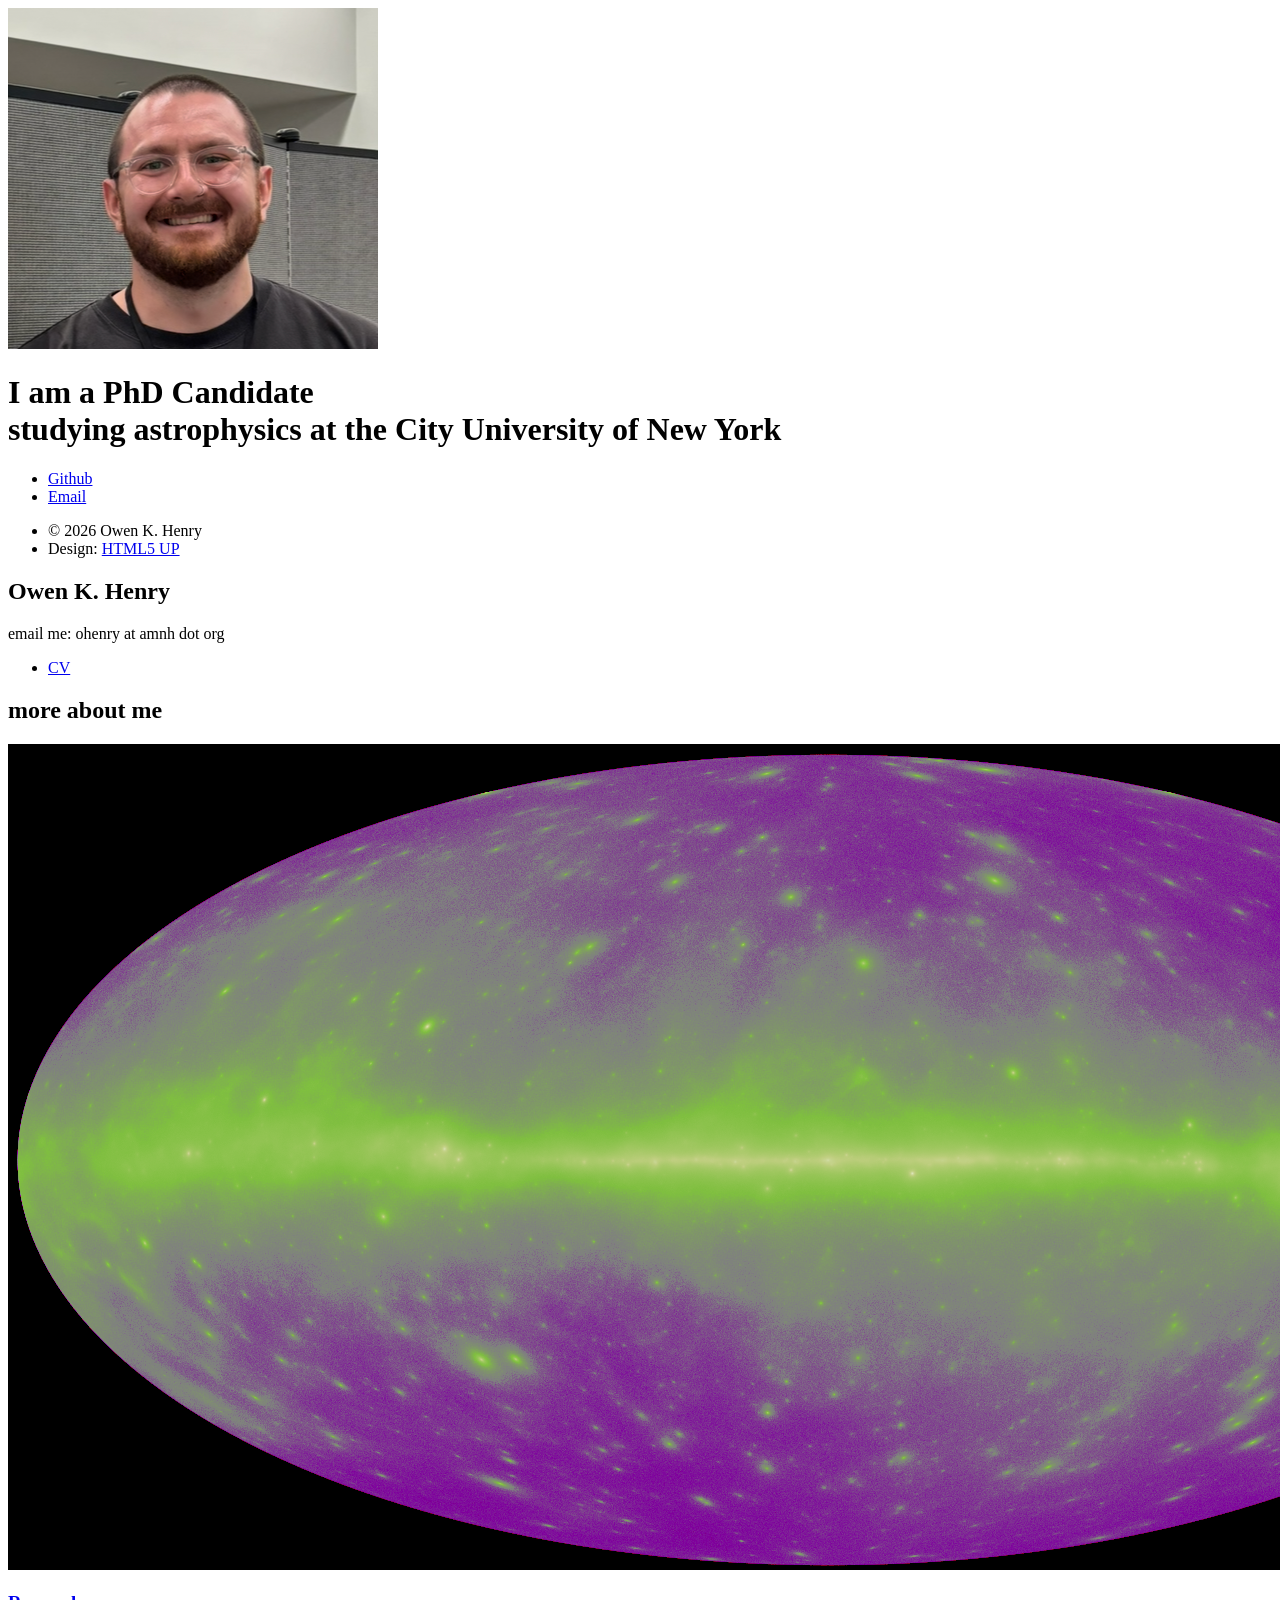
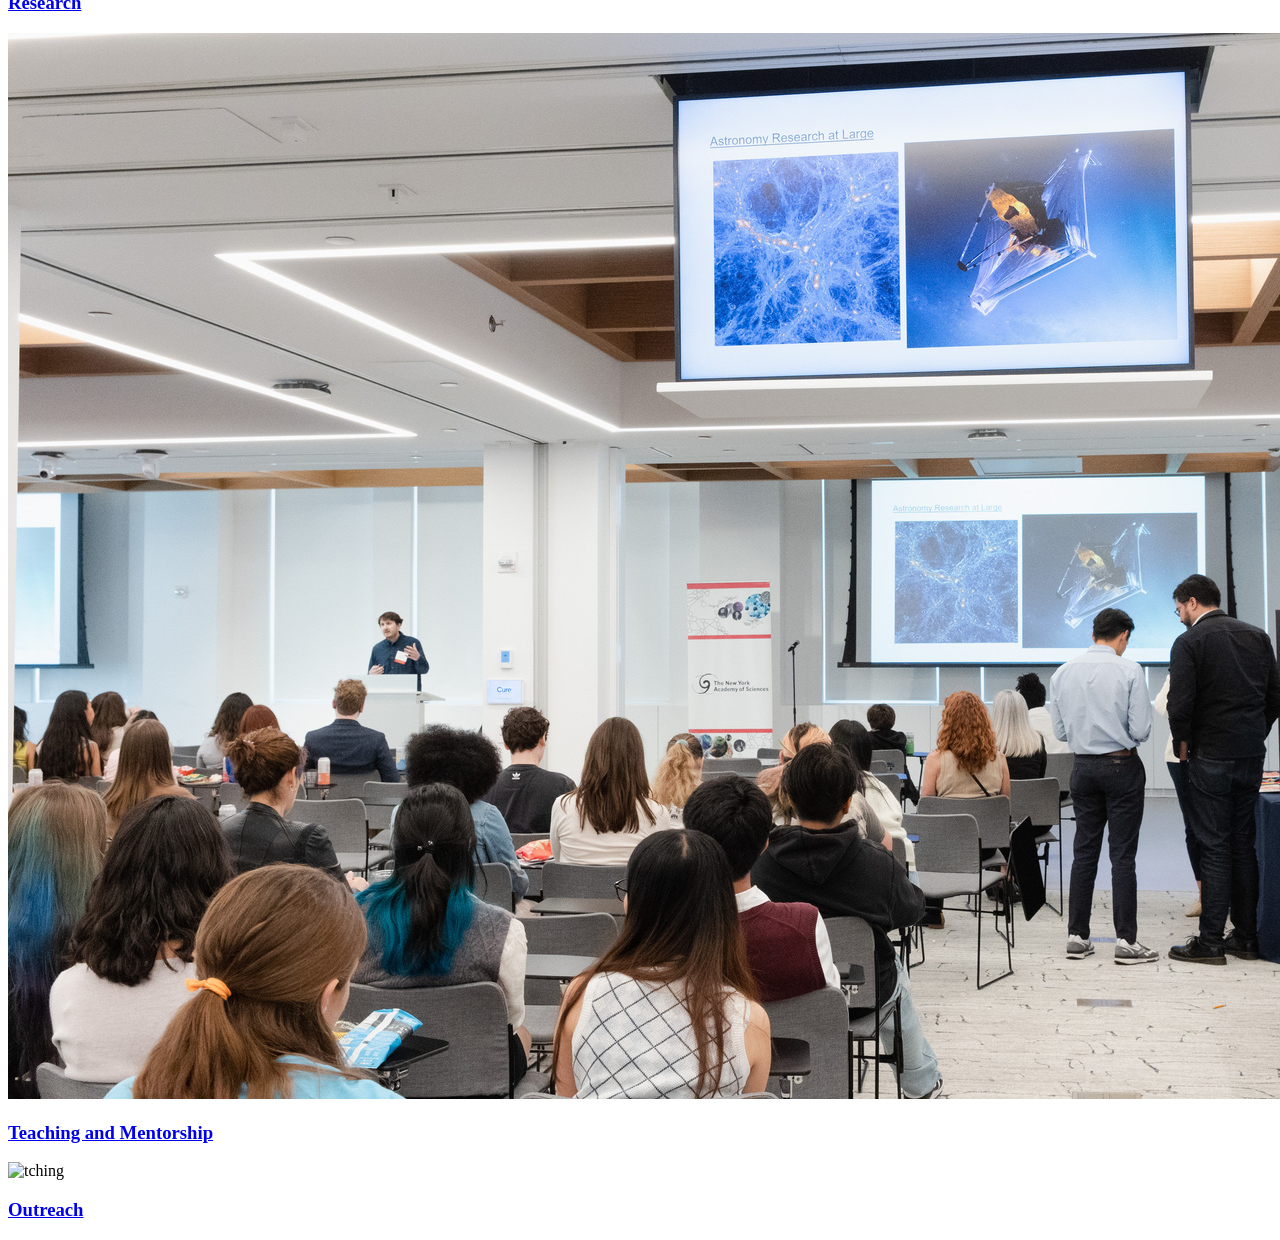
==== index.html @ 09144cbb "added outreach popup" ====
<!DOCTYPE HTML>
<!--
	Strata by HTML5 UP
	html5up.net | @ajlkn
	Free for personal and commercial use under the CCA 3.0 license (html5up.net/license)
-->
<html>
	<head>
		<title>Owen K. Henry</title>
		<meta charset="utf-8" />
		<meta name="viewport" content="width=device-width, initial-scale=1, user-scalable=no" />
		<link rel="stylesheet" href="assets/css/main.css" />
	</head>
	<body class="is-preload">

		<!-- Header -->
			<header id="header">
				<div class="inner">
					<a href="#" class="image avatar"><img src="images/my_profpic.png" alt="" /></a>
					<h1><strong>I am a</strong> PhD Candidate <br />
					studying astrophysics at the City University of New York<br />
				</div>
			</header>

		<!-- Main -->
			<div id="main">

				<!-- One -->
					<section id="one">
						<header class="major">
							<h2>Owen K. Henry<br />
							</h2>
						</header>
						<p>email me: ohenry at amnh dot org</p>
<ul class="actions">
	<!-- Link directly to your uploaded CV file -->
	<li><a href="OKH_CV_26 (1).pdf" class="button" target="_blank" rel="noopener noreferrer">CV</a></li>
</ul>
					</section>

				<!-- Two -->
<section id="two">
	<h2>more about me</h2>
	<div class="row">
		<article class="col-6 col-12-xsmall work-item">
			<!-- Link to sub-page and set poptrox type to iframe with a window size of 900x600 -->
			<a href="research.html" data-poptrox="iframe,900x600" class="image fit thumb">
				<img src="images/fulls/fermi_allsky_18yr.png" alt="rsrch" />
			</a>
				<h3><a href="research.html">Research</a></h3>
			<p></p>
		</article>

		<article class="col-6 col-12-xsmall work-item">
			<a href="teaching.html" data-poptrox="iframe,900x600" class="image fit thumb">
				<img src="images/fulls/230526-0236.jpg" alt="tching" />
			</a>
			<h3><a href="teaching.html">Teaching and Mentorship</a></h3>
			<p></p>
		</article>

		<article class="col-6 col-12-xsmall work-item">
			<a href="outreach.html" data-poptrox="iframe,900x600" class="image fit thumb">
				<img src="images/fulls/230526-0309.jpg" alt="tching" />
			</a>
			<h3><a href="outreach.html">Outreach</a></h3>
			<p></p>
		</article>
		
		<!-- Repeat for other items -->
	</div>
</section>

				<!-- Three -->
				<!--	<section id="three">
						<h2>Get In Touch</h2>
						<p>Accumsan pellentesque commodo blandit enim arcu non at amet id arcu magna. Accumsan orci faucibus id eu lorem semper nunc nisi lorem vulputate lorem neque lorem ipsum dolor.</p>
						<div class="row">
							<div class="col-8 col-12-small">
								<form method="post" action="#">
									<div class="row gtr-uniform gtr-50">
										<div class="col-6 col-12-xsmall"><input type="text" name="name" id="name" placeholder="Name" /></div>
										<div class="col-6 col-12-xsmall"><input type="email" name="email" id="email" placeholder="Email" /></div>
										<div class="col-12"><textarea name="message" id="message" placeholder="Message" rows="4"></textarea></div>
									</div>
								</form>
								<ul class="actions">
									<li><input type="submit" value="Send Message" /></li>
								</ul>
							</div>
							<div class="col-4 col-12-small">
								<ul class="labeled-icons">
									<li>
										<h3 class="icon solid fa-home"><span class="label">Address</span></h3>
										1234 Somewhere Rd.<br />
										Nashville, TN 00000<br />
										United States
									</li>
									<li>
										<h3 class="icon solid fa-mobile-alt"><span class="label">Phone</span></h3>
										000-000-0000
									</li>
									<li>
										<h3 class="icon solid fa-envelope"><span class="label">Email</span></h3>
										<a href="#">hello@untitled.tld</a>
									</li>
								</ul>
							</div>
						</div>
					</section>
 
				<!-- Four -->
				<!--
					<section id="four">
						<h2>Elements</h2>

						<section>
							<h4>Text</h4>
							<p>This is <b>bold</b> and this is <strong>strong</strong>. This is <i>italic</i> and this is <em>emphasized</em>.
							This is <sup>superscript</sup> text and this is <sub>subscript</sub> text.
							This is <u>underlined</u> and this is code: <code>for (;;) { ... }</code>. Finally, <a href="#">this is a link</a>.</p>
							<hr />
							<header>
								<h4>Heading with a Subtitle</h4>
								<p>Lorem ipsum dolor sit amet nullam id egestas urna aliquam</p>
							</header>
							<p>Nunc lacinia ante nunc ac lobortis. Interdum adipiscing gravida odio porttitor sem non mi integer non faucibus ornare mi ut ante amet placerat aliquet. Volutpat eu sed ante lacinia sapien lorem accumsan varius montes viverra nibh in adipiscing blandit tempus accumsan.</p>
							<header>
								<h5>Heading with a Subtitle</h5>
								<p>Lorem ipsum dolor sit amet nullam id egestas urna aliquam</p>
							</header>
							<p>Nunc lacinia ante nunc ac lobortis. Interdum adipiscing gravida odio porttitor sem non mi integer non faucibus ornare mi ut ante amet placerat aliquet. Volutpat eu sed ante lacinia sapien lorem accumsan varius montes viverra nibh in adipiscing blandit tempus accumsan.</p>
							<hr />
							<h2>Heading Level 2</h2>
							<h3>Heading Level 3</h3>
							<h4>Heading Level 4</h4>
							<h5>Heading Level 5</h5>
							<h6>Heading Level 6</h6>
							<hr />
							<h5>Blockquote</h5>
							<blockquote>Fringilla nisl. Donec accumsan interdum nisi, quis tincidunt felis sagittis eget tempus euismod. Vestibulum ante ipsum primis in faucibus vestibulum. Blandit adipiscing eu felis iaculis volutpat ac adipiscing accumsan faucibus. Vestibulum ante ipsum primis in faucibus lorem ipsum dolor sit amet nullam adipiscing eu felis.</blockquote>
							<h5>Preformatted</h5>
							<pre><code>i = 0;

while (!deck.isInOrder()) {
print 'Iteration ' + i;
deck.shuffle();
i++;
}

print 'It took ' + i + ' iterations to sort the deck.';</code></pre>
						</section>

						<section>
							<h4>Lists</h4>
							<div class="row">
								<div class="col-6 col-12-xsmall">
									<h5>Unordered</h5>
									<ul>
										<li>Dolor pulvinar etiam magna etiam.</li>
										<li>Sagittis adipiscing lorem eleifend.</li>
										<li>Felis enim feugiat dolore viverra.</li>
									</ul>
									<h5>Alternate</h5>
									<ul class="alt">
										<li>Dolor pulvinar etiam magna etiam.</li>
										<li>Sagittis adipiscing lorem eleifend.</li>
										<li>Felis enim feugiat dolore viverra.</li>
									</ul>
								</div>
								<div class="col-6 col-12-xsmall">
									<h5>Ordered</h5>
									<ol>
										<li>Dolor pulvinar etiam magna etiam.</li>
										<li>Etiam vel felis at lorem sed viverra.</li>
										<li>Felis enim feugiat dolore viverra.</li>
										<li>Dolor pulvinar etiam magna etiam.</li>
										<li>Etiam vel felis at lorem sed viverra.</li>
										<li>Felis enim feugiat dolore viverra.</li>
									</ol>
									<h5>Icons</h5>
									<ul class="icons">
										<li><a href="#" class="icon brands fa-twitter"><span class="label">Twitter</span></a></li>
										<li><a href="#" class="icon brands fa-facebook-f"><span class="label">Facebook</span></a></li>
										<li><a href="#" class="icon brands fa-instagram"><span class="label">Instagram</span></a></li>
										<li><a href="#" class="icon brands fa-github"><span class="label">Github</span></a></li>
										<li><a href="#" class="icon brands fa-dribbble"><span class="label">Dribbble</span></a></li>
										<li><a href="#" class="icon brands fa-tumblr"><span class="label">Tumblr</span></a></li>
									</ul>
								</div>
							</div>
							<h5>Actions</h5>
							<ul class="actions">
								<li><a href="#" class="button primary">Default</a></li>
								<li><a href="#" class="button">Default</a></li>
							</ul>
							<ul class="actions small">
								<li><a href="#" class="button primary small">Small</a></li>
								<li><a href="#" class="button small">Small</a></li>
							</ul>
							<div class="row">
								<div class="col-6 col-12-small">
									<ul class="actions stacked">
										<li><a href="#" class="button primary">Default</a></li>
										<li><a href="#" class="button">Default</a></li>
									</ul>
								</div>
								<div class="col-6 col-12-small">
									<ul class="actions stacked">
										<li><a href="#" class="button primary small">Small</a></li>
										<li><a href="#" class="button small">Small</a></li>
									</ul>
								</div>
								<div class="col-6 col-12-small">
									<ul class="actions stacked">
										<li><a href="#" class="button primary fit">Default</a></li>
										<li><a href="#" class="button fit">Default</a></li>
									</ul>
								</div>
								<div class="col-6 col-12-small">
									<ul class="actions stacked">
										<li><a href="#" class="button primary small fit">Small</a></li>
										<li><a href="#" class="button small fit">Small</a></li>
									</ul>
								</div>
							</div>
						</section>

						<section>
							<h4>Table</h4>
							<h5>Default</h5>
							<div class="table-wrapper">
								<table>
									<thead>
										<tr>
											<th>Name</th>
											<th>Description</th>
											<th>Price</th>
										</tr>
									</thead>
									<tbody>
										<tr>
											<td>Item One</td>
											<td>Ante turpis integer aliquet porttitor.</td>
											<td>29.99</td>
										</tr>
										<tr>
											<td>Item Two</td>
											<td>Vis ac commodo adipiscing arcu aliquet.</td>
											<td>19.99</td>
										</tr>
										<tr>
											<td>Item Three</td>
											<td> Morbi faucibus arcu accumsan lorem.</td>
											<td>29.99</td>
										</tr>
										<tr>
											<td>Item Four</td>
											<td>Vitae integer tempus condimentum.</td>
											<td>19.99</td>
										</tr>
										<tr>
											<td>Item Five</td>
											<td>Ante turpis integer aliquet porttitor.</td>
											<td>29.99</td>
										</tr>
									</tbody>
									<tfoot>
										<tr>
											<td colspan="2"></td>
											<td>100.00</td>
										</tr>
									</tfoot>
								</table>
							</div>

							<h5>Alternate</h5>
							<div class="table-wrapper">
								<table class="alt">
									<thead>
										<tr>
											<th>Name</th>
											<th>Description</th>
											<th>Price</th>
										</tr>
									</thead>
									<tbody>
										<tr>
											<td>Item One</td>
											<td>Ante turpis integer aliquet porttitor.</td>
											<td>29.99</td>
										</tr>
										<tr>
											<td>Item Two</td>
											<td>Vis ac commodo adipiscing arcu aliquet.</td>
											<td>19.99</td>
										</tr>
										<tr>
											<td>Item Three</td>
											<td> Morbi faucibus arcu accumsan lorem.</td>
											<td>29.99</td>
										</tr>
										<tr>
											<td>Item Four</td>
											<td>Vitae integer tempus condimentum.</td>
											<td>19.99</td>
										</tr>
										<tr>
											<td>Item Five</td>
											<td>Ante turpis integer aliquet porttitor.</td>
											<td>29.99</td>
										</tr>
									</tbody>
									<tfoot>
										<tr>
											<td colspan="2"></td>
											<td>100.00</td>
										</tr>
									</tfoot>
								</table>
							</div>
						</section>

						<section>
							<h4>Buttons</h4>
							<ul class="actions">
								<li><a href="#" class="button primary">Primary</a></li>
								<li><a href="#" class="button">Default</a></li>
							</ul>
							<ul class="actions">
								<li><a href="#" class="button large">Large</a></li>
								<li><a href="#" class="button">Default</a></li>
								<li><a href="#" class="button small">Small</a></li>
							</ul>
							<ul class="actions fit">
								<li><a href="#" class="button primary fit">Fit</a></li>
								<li><a href="#" class="button fit">Fit</a></li>
							</ul>
							<ul class="actions fit small">
								<li><a href="#" class="button primary fit small">Fit + Small</a></li>
								<li><a href="#" class="button fit small">Fit + Small</a></li>
							</ul>
							<ul class="actions">
								<li><a href="#" class="button primary icon solid fa-download">Icon</a></li>
								<li><a href="#" class="button icon solid fa-download">Icon</a></li>
							</ul>
							<ul class="actions">
								<li><span class="button primary disabled">Primary</span></li>
								<li><span class="button disabled">Default</span></li>
							</ul>
						</section>

						<section>
							<h4>Form</h4>
							<form method="post" action="#">
								<div class="row gtr-uniform gtr-50">
									<div class="col-6 col-12-xsmall">
										<input type="text" name="demo-name" id="demo-name" value="" placeholder="Name" />
									</div>
									<div class="col-6 col-12-xsmall">
										<input type="email" name="demo-email" id="demo-email" value="" placeholder="Email" />
									</div>
									<div class="col-12">
										<select name="demo-category" id="demo-category">
											<option value="">- Category -</option>
											<option value="1">Manufacturing</option>
											<option value="1">Shipping</option>
											<option value="1">Administration</option>
											<option value="1">Human Resources</option>
										</select>
									</div>
									<div class="col-4 col-12-small">
										<input type="radio" id="demo-priority-low" name="demo-priority" checked>
										<label for="demo-priority-low">Low Priority</label>
									</div>
									<div class="col-4 col-12-small">
										<input type="radio" id="demo-priority-normal" name="demo-priority">
										<label for="demo-priority-normal">Normal Priority</label>
									</div>
									<div class="col-4 col-12-small">
										<input type="radio" id="demo-priority-high" name="demo-priority">
										<label for="demo-priority-high">High Priority</label>
									</div>
									<div class="col-6 col-12-small">
										<input type="checkbox" id="demo-copy" name="demo-copy">
										<label for="demo-copy">Email me a copy of this message</label>
									</div>
									<div class="col-6 col-12-small">
										<input type="checkbox" id="demo-human" name="demo-human" checked>
										<label for="demo-human">I am a human and not a robot</label>
									</div>
									<div class="col-12">
										<textarea name="demo-message" id="demo-message" placeholder="Enter your message" rows="6"></textarea>
									</div>
									<div class="col-12">
										<ul class="actions">
											<li><input type="submit" value="Send Message" class="primary" /></li>
											<li><input type="reset" value="Reset" /></li>
										</ul>
									</div>
								</div>
							</form>
						</section>

						<section>
							<h4>Image</h4>
							<h5>Fit</h5>
							<div class="box alt">
								<div class="row gtr-50 gtr-uniform">
									<div class="col-12"><span class="image fit"><img src="images/fulls/05.jpg" alt="" /></span></div>
									<div class="col-4"><span class="image fit"><img src="images/thumbs/01.jpg" alt="" /></span></div>
									<div class="col-4"><span class="image fit"><img src="images/thumbs/02.jpg" alt="" /></span></div>
									<div class="col-4"><span class="image fit"><img src="images/thumbs/03.jpg" alt="" /></span></div>
									<div class="col-4"><span class="image fit"><img src="images/thumbs/04.jpg" alt="" /></span></div>
									<div class="col-4"><span class="image fit"><img src="images/thumbs/05.jpg" alt="" /></span></div>
									<div class="col-4"><span class="image fit"><img src="images/thumbs/06.jpg" alt="" /></span></div>
									<div class="col-4"><span class="image fit"><img src="images/thumbs/03.jpg" alt="" /></span></div>
									<div class="col-4"><span class="image fit"><img src="images/thumbs/02.jpg" alt="" /></span></div>
									<div class="col-4"><span class="image fit"><img src="images/thumbs/01.jpg" alt="" /></span></div>
								</div>
							</div>
							<h5>Left &amp; Right</h5>
							<p><span class="image left"><img src="images/avatar.jpg" alt="" /></span>Fringilla nisl. Donec accumsan interdum nisi, quis tincidunt felis sagittis eget. tempus euismod. Vestibulum ante ipsum primis in faucibus vestibulum. Blandit adipiscing eu felis iaculis volutpat ac adipiscing accumsan eu faucibus. Integer ac pellentesque praesent tincidunt felis sagittis eget. tempus euismod. Vestibulum ante ipsum primis in faucibus vestibulum. Blandit adipiscing eu felis iaculis volutpat ac adipiscing accumsan eu faucibus. Integer ac pellentesque praesent. Donec accumsan interdum nisi, quis tincidunt felis sagittis eget. tempus euismod. Vestibulum ante ipsum primis in faucibus vestibulum. Blandit adipiscing eu felis iaculis volutpat ac adipiscing accumsan eu faucibus. Integer ac pellentesque praesent tincidunt felis sagittis eget. tempus euismod. Vestibulum ante ipsum primis in faucibus vestibulum. Blandit adipiscing eu felis iaculis volutpat ac adipiscing accumsan eu faucibus. Integer ac pellentesque praesent.</p>
							<p><span class="image right"><img src="images/avatar.jpg" alt="" /></span>Fringilla nisl. Donec accumsan interdum nisi, quis tincidunt felis sagittis eget. tempus euismod. Vestibulum ante ipsum primis in faucibus vestibulum. Blandit adipiscing eu felis iaculis volutpat ac adipiscing accumsan eu faucibus. Integer ac pellentesque praesent tincidunt felis sagittis eget. tempus euismod. Vestibulum ante ipsum primis in faucibus vestibulum. Blandit adipiscing eu felis iaculis volutpat ac adipiscing accumsan eu faucibus. Integer ac pellentesque praesent. Donec accumsan interdum nisi, quis tincidunt felis sagittis eget. tempus euismod. Vestibulum ante ipsum primis in faucibus vestibulum. Blandit adipiscing eu felis iaculis volutpat ac adipiscing accumsan eu faucibus. Integer ac pellentesque praesent tincidunt felis sagittis eget. tempus euismod. Vestibulum ante ipsum primis in faucibus vestibulum. Blandit adipiscing eu felis iaculis volutpat ac adipiscing accumsan eu faucibus. Integer ac pellentesque praesent.</p>
						</section>

					</section>
				-->

			</div>

		<!-- Footer -->
			<footer id="footer">
				<div class="inner">
					<ul class="icons">
						<!-- <li><a href="#" class="icon brands fa-twitter"><span class="label">Twitter</span></a></li> -->
						<li><a href="https://github.com/WolfgangSuperman" class="icon brands fa-github"><span class="label">Github</span></a></li>
						<!--<li><a href="#" class="icon brands fa-dribbble"><span class="label">Dribbble</span></a></li> -->
						<li><a href="mailto:ohenry@amnh.org" class="icon solid fa-envelope"><span class="label">Email</span></a></li>
					</ul>
					<ul class="copyright">
						<li>&copy; 2026 Owen K. Henry</li><li>Design: <a href="http://html5up.net">HTML5 UP</a></li>
					</ul>
				</div>
			</footer>

		<!-- Scripts -->
			<script src="assets/js/jquery.min.js"></script>
			<script src="assets/js/jquery.poptrox.min.js"></script>
			<script src="assets/js/browser.min.js"></script>
			<script src="assets/js/breakpoints.min.js"></script>
			<script src="assets/js/util.js"></script>
			<script src="assets/js/main.js"></script>

	</body>
</html>
---- assets/css/main.css ----
@import url("fontawesome-all.min.css");
@import url("https://fonts.googleapis.com/css?family=Source+Sans+Pro:400,400italic");

/*
	Strata by HTML5 UP
	html5up.net | @ajlkn
	Free for personal and commercial use under the CCA 3.0 license (html5up.net/license)
*/

html, body, div, span, applet, object,
iframe, h1, h2, h3, h4, h5, h6, p, blockquote,
pre, a, abbr, acronym, address, big, cite,
code, del, dfn, em, img, ins, kbd, q, s, samp,
small, strike, strong, sub, sup, tt, var, b,
u, i, center, dl, dt, dd, ol, ul, li, fieldset,
form, label, legend, table, caption, tbody,
tfoot, thead, tr, th, td, article, aside,
canvas, details, embed, figure, figcaption,
footer, header, hgroup, menu, nav, output, ruby,
section, summary, time, mark, audio, video {
	margin: 0;
	padding: 0;
	border: 0;
	font-size: 100%;
	font: inherit;
	vertical-align: baseline;}

article, aside, details, figcaption, figure,
footer, header, hgroup, menu, nav, section {
	display: block;}

body {
	line-height: 1;
}

ol, ul {
	list-style: none;
}

blockquote, q {
	quotes: none;
}

	blockquote:before, blockquote:after, q:before, q:after {
		content: '';
		content: none;
	}

table {
	border-collapse: collapse;
	border-spacing: 0;
}

body {
	-webkit-text-size-adjust: none;
}

mark {
	background-color: transparent;
	color: inherit;
}

input::-moz-focus-inner {
	border: 0;
	padding: 0;
}

input, select, textarea {
	-moz-appearance: none;
	-webkit-appearance: none;
	-ms-appearance: none;
	appearance: none;
}

/* Basic */

	html {
		box-sizing: border-box;
	}

	*, *:before, *:after {
		box-sizing: inherit;
	}

	body {
		background: #fff;
	}

		body.is-preload *, body.is-preload *:before, body.is-preload *:after {
			-moz-animation: none !important;
			-webkit-animation: none !important;
			-ms-animation: none !important;
			animation: none !important;
			-moz-transition: none !important;
			-webkit-transition: none !important;
			-ms-transition: none !important;
			transition: none !important;
		}

	body, input, select, textarea {
		color: #a2a2a2;
		font-family: "Source Sans Pro", Helvetica, sans-serif;
		font-size: 16pt;
		font-weight: 400;
		line-height: 1.75em;
	}

	a {
		-moz-transition: color 0.2s ease-in-out, border-color 0.2s ease-in-out;
		-webkit-transition: color 0.2s ease-in-out, border-color 0.2s ease-in-out;
		-ms-transition: color 0.2s ease-in-out, border-color 0.2s ease-in-out;
		transition: color 0.2s ease-in-out, border-color 0.2s ease-in-out;
		border-bottom: dotted 1px;
		color: #49bf9d;
		text-decoration: none;
	}

		a:hover {
			border-bottom-color: transparent;
			color: #49bf9d !important;
			text-decoration: none;
		}

	strong, b {
		color: #787878;
		font-weight: 400;
	}

	em, i {
		font-style: italic;
	}

	p {
		margin: 0 0 2em 0;
	}

	h1, h2, h3, h4, h5, h6 {
		color: #787878;
		font-weight: 400;
		line-height: 1em;
		margin: 0 0 1em 0;
	}

		h1 a, h2 a, h3 a, h4 a, h5 a, h6 a {
			color: inherit;
			text-decoration: none;
		}

	h1 {
		font-size: 2em;
		line-height: 1.5em;
	}

	h2 {
		font-size: 1.5em;
		line-height: 1.5em;
	}

	h3 {
		font-size: 1.25em;
		line-height: 1.5em;
	}

	h4 {
		font-size: 1.1em;
		line-height: 1.5em;
	}

	h5 {
		font-size: 0.9em;
		line-height: 1.5em;
	}

	h6 {
		font-size: 0.7em;
		line-height: 1.5em;
	}

	sub {
		font-size: 0.8em;
		position: relative;
		top: 0.5em;
	}

	sup {
		font-size: 0.8em;
		position: relative;
		top: -0.5em;
	}

	hr {
		border: 0;
		border-bottom: solid 2px #efefef;
		margin: 2em 0;
	}

		hr.major {
			margin: 3em 0;
		}

	blockquote {
		border-left: solid 6px #efefef;
		font-style: italic;
		margin: 0 0 2em 0;
		padding: 0.5em 0 0.5em 1.5em;
	}

	code {
		background: #f7f7f7;
		border-radius: 0.35em;
		border: solid 2px #efefef;
		font-family: "Courier New", monospace;
		font-size: 0.9em;
		margin: 0 0.25em;
		padding: 0.25em 0.65em;
	}

	pre {
		-webkit-overflow-scrolling: touch;
		font-family: "Courier New", monospace;
		font-size: 0.9em;
		margin: 0 0 2em 0;
	}

		pre code {
			display: block;
			line-height: 1.75em;
			padding: 1em 1.5em;
			overflow-x: auto;
		}

	.align-left {
		text-align: left;
	}

	.align-center {
		text-align: center;
	}

	.align-right {
		text-align: right;
	}

/* Container */

	.container {
		margin: 0 auto;
		max-width: calc(100% - 4em);
		width: 100%;
	}

		.container.xsmall {
			width: 25%;
		}

		.container.small {
			width: 50%;
		}

		.container.medium {
			width: 75%;
		}

		.container.large {
			width: 125%;
		}

		.container.xlarge {
			width: 150%;
		}

		.container.max {
			width: 100%;
		}

		@media screen and (max-width: 980px) {

			.container {
				width: 100% !important;
				max-width: 100% !important;
			}

		}

		@media screen and (max-width: 480px) {

			.container {
				max-width: calc(100% - 3em);
			}

		}

/* Row */

	.row {
		display: flex;
		flex-wrap: wrap;
		box-sizing: border-box;
		align-items: stretch;
	}

		.row > * {
			box-sizing: border-box;
		}

		.row.gtr-uniform > * > :last-child {
			margin-bottom: 0;
		}

		.row.aln-left {
			justify-content: flex-start;
		}

		.row.aln-center {
			justify-content: center;
		}

		.row.aln-right {
			justify-content: flex-end;
		}

		.row.aln-top {
			align-items: flex-start;
		}

		.row.aln-middle {
			align-items: center;
		}

		.row.aln-bottom {
			align-items: flex-end;
		}

		.row > .imp {
			order: -1;
		}

		.row > .col-1 {
			width: 8.33333%;
		}

		.row > .off-1 {
			margin-left: 8.33333%;
		}

		.row > .col-2 {
			width: 16.66667%;
		}

		.row > .off-2 {
			margin-left: 16.66667%;
		}

		.row > .col-3 {
			width: 25%;
		}

		.row > .off-3 {
			margin-left: 25%;
		}

		.row > .col-4 {
			width: 33.33333%;
		}

		.row > .off-4 {
			margin-left: 33.33333%;
		}

		.row > .col-5 {
			width: 41.66667%;
		}

		.row > .off-5 {
			margin-left: 41.66667%;
		}

		.row > .col-6 {
			width: 50%;
		}

		.row > .off-6 {
			margin-left: 50%;
		}

		.row > .col-7 {
			width: 58.33333%;
		}

		.row > .off-7 {
			margin-left: 58.33333%;
		}

		.row > .col-8 {
			width: 66.66667%;
		}

		.row > .off-8 {
			margin-left: 66.66667%;
		}

		.row > .col-9 {
			width: 75%;
		}

		.row > .off-9 {
			margin-left: 75%;
		}

		.row > .col-10 {
			width: 83.33333%;
		}

		.row > .off-10 {
			margin-left: 83.33333%;
		}

		.row > .col-11 {
			width: 91.66667%;
		}

		.row > .off-11 {
			margin-left: 91.66667%;
		}

		.row > .col-12 {
			width: 100%;
		}

		.row > .off-12 {
			margin-left: 100%;
		}

		.row.gtr-0 {
			margin-top: 0;
			margin-left: 0em;
		}

			.row.gtr-0 > * {
				padding: 0 0 0 0em;
			}

			.row.gtr-0.gtr-uniform {
				margin-top: 0em;
			}

				.row.gtr-0.gtr-uniform > * {
					padding-top: 0em;
				}

		.row.gtr-25 {
			margin-top: 0;
			margin-left: -0.625em;
		}

			.row.gtr-25 > * {
				padding: 0 0 0 0.625em;
			}

			.row.gtr-25.gtr-uniform {
				margin-top: -0.625em;
			}

				.row.gtr-25.gtr-uniform > * {
					padding-top: 0.625em;
				}

		.row.gtr-50 {
			margin-top: 0;
			margin-left: -1.25em;
		}

			.row.gtr-50 > * {
				padding: 0 0 0 1.25em;
			}

			.row.gtr-50.gtr-uniform {
				margin-top: -1.25em;
			}

				.row.gtr-50.gtr-uniform > * {
					padding-top: 1.25em;
				}

		.row {
			margin-top: 0;
			margin-left: -2.5em;
		}

			.row > * {
				padding: 0 0 0 2.5em;
			}

			.row.gtr-uniform {
				margin-top: -2.5em;
			}

				.row.gtr-uniform > * {
					padding-top: 2.5em;
				}

		.row.gtr-150 {
			margin-top: 0;
			margin-left: -3.75em;
		}

			.row.gtr-150 > * {
				padding: 0 0 0 3.75em;
			}

			.row.gtr-150.gtr-uniform {
				margin-top: -3.75em;
			}

				.row.gtr-150.gtr-uniform > * {
					padding-top: 3.75em;
				}

		.row.gtr-200 {
			margin-top: 0;
			margin-left: -5em;
		}

			.row.gtr-200 > * {
				padding: 0 0 0 5em;
			}

			.row.gtr-200.gtr-uniform {
				margin-top: -5em;
			}

				.row.gtr-200.gtr-uniform > * {
					padding-top: 5em;
				}

		@media screen and (max-width: 1800px) {

			.row {
				display: flex;
				flex-wrap: wrap;
				box-sizing: border-box;
				align-items: stretch;
			}

				.row > * {
					box-sizing: border-box;
				}

				.row.gtr-uniform > * > :last-child {
					margin-bottom: 0;
				}

				.row.aln-left {
					justify-content: flex-start;
				}

				.row.aln-center {
					justify-content: center;
				}

				.row.aln-right {
					justify-content: flex-end;
				}

				.row.aln-top {
					align-items: flex-start;
				}

				.row.aln-middle {
					align-items: center;
				}

				.row.aln-bottom {
					align-items: flex-end;
				}

				.row > .imp-xlarge {
					order: -1;
				}

				.row > .col-1-xlarge {
					width: 8.33333%;
				}

				.row > .off-1-xlarge {
					margin-left: 8.33333%;
				}

				.row > .col-2-xlarge {
					width: 16.66667%;
				}

				.row > .off-2-xlarge {
					margin-left: 16.66667%;
				}

				.row > .col-3-xlarge {
					width: 25%;
				}

				.row > .off-3-xlarge {
					margin-left: 25%;
				}

				.row > .col-4-xlarge {
					width: 33.33333%;
				}

				.row > .off-4-xlarge {
					margin-left: 33.33333%;
				}

				.row > .col-5-xlarge {
					width: 41.66667%;
				}

				.row > .off-5-xlarge {
					margin-left: 41.66667%;
				}

				.row > .col-6-xlarge {
					width: 50%;
				}

				.row > .off-6-xlarge {
					margin-left: 50%;
				}

				.row > .col-7-xlarge {
					width: 58.33333%;
				}

				.row > .off-7-xlarge {
					margin-left: 58.33333%;
				}

				.row > .col-8-xlarge {
					width: 66.66667%;
				}

				.row > .off-8-xlarge {
					margin-left: 66.66667%;
				}

				.row > .col-9-xlarge {
					width: 75%;
				}

				.row > .off-9-xlarge {
					margin-left: 75%;
				}

				.row > .col-10-xlarge {
					width: 83.33333%;
				}

				.row > .off-10-xlarge {
					margin-left: 83.33333%;
				}

				.row > .col-11-xlarge {
					width: 91.66667%;
				}

				.row > .off-11-xlarge {
					margin-left: 91.66667%;
				}

				.row > .col-12-xlarge {
					width: 100%;
				}

				.row > .off-12-xlarge {
					margin-left: 100%;
				}

				.row.gtr-0 {
					margin-top: 0;
					margin-left: 0em;
				}

					.row.gtr-0 > * {
						padding: 0 0 0 0em;
					}

					.row.gtr-0.gtr-uniform {
						margin-top: 0em;
					}

						.row.gtr-0.gtr-uniform > * {
							padding-top: 0em;
						}

				.row.gtr-25 {
					margin-top: 0;
					margin-left: -0.625em;
				}

					.row.gtr-25 > * {
						padding: 0 0 0 0.625em;
					}

					.row.gtr-25.gtr-uniform {
						margin-top: -0.625em;
					}

						.row.gtr-25.gtr-uniform > * {
							padding-top: 0.625em;
						}

				.row.gtr-50 {
					margin-top: 0;
					margin-left: -1.25em;
				}

					.row.gtr-50 > * {
						padding: 0 0 0 1.25em;
					}

					.row.gtr-50.gtr-uniform {
						margin-top: -1.25em;
					}

						.row.gtr-50.gtr-uniform > * {
							padding-top: 1.25em;
						}

				.row {
					margin-top: 0;
					margin-left: -2.5em;
				}

					.row > * {
						padding: 0 0 0 2.5em;
					}

					.row.gtr-uniform {
						margin-top: -2.5em;
					}

						.row.gtr-uniform > * {
							padding-top: 2.5em;
						}

				.row.gtr-150 {
					margin-top: 0;
					margin-left: -3.75em;
				}

					.row.gtr-150 > * {
						padding: 0 0 0 3.75em;
					}

					.row.gtr-150.gtr-uniform {
						margin-top: -3.75em;
					}

						.row.gtr-150.gtr-uniform > * {
							padding-top: 3.75em;
						}

				.row.gtr-200 {
					margin-top: 0;
					margin-left: -5em;
				}

					.row.gtr-200 > * {
						padding: 0 0 0 5em;
					}

					.row.gtr-200.gtr-uniform {
						margin-top: -5em;
					}

						.row.gtr-200.gtr-uniform > * {
							padding-top: 5em;
						}

		}

		@media screen and (max-width: 1280px) {

			.row {
				display: flex;
				flex-wrap: wrap;
				box-sizing: border-box;
				align-items: stretch;
			}

				.row > * {
					box-sizing: border-box;
				}

				.row.gtr-uniform > * > :last-child {
					margin-bottom: 0;
				}

				.row.aln-left {
					justify-content: flex-start;
				}

				.row.aln-center {
					justify-content: center;
				}

				.row.aln-right {
					justify-content: flex-end;
				}

				.row.aln-top {
					align-items: flex-start;
				}

				.row.aln-middle {
					align-items: center;
				}

				.row.aln-bottom {
					align-items: flex-end;
				}

				.row > .imp-large {
					order: -1;
				}

				.row > .col-1-large {
					width: 8.33333%;
				}

				.row > .off-1-large {
					margin-left: 8.33333%;
				}

				.row > .col-2-large {
					width: 16.66667%;
				}

				.row > .off-2-large {
					margin-left: 16.66667%;
				}

				.row > .col-3-large {
					width: 25%;
				}

				.row > .off-3-large {
					margin-left: 25%;
				}

				.row > .col-4-large {
					width: 33.33333%;
				}

				.row > .off-4-large {
					margin-left: 33.33333%;
				}

				.row > .col-5-large {
					width: 41.66667%;
				}

				.row > .off-5-large {
					margin-left: 41.66667%;
				}

				.row > .col-6-large {
					width: 50%;
				}

				.row > .off-6-large {
					margin-left: 50%;
				}

				.row > .col-7-large {
					width: 58.33333%;
				}

				.row > .off-7-large {
					margin-left: 58.33333%;
				}

				.row > .col-8-large {
					width: 66.66667%;
				}

				.row > .off-8-large {
					margin-left: 66.66667%;
				}

				.row > .col-9-large {
					width: 75%;
				}

				.row > .off-9-large {
					margin-left: 75%;
				}

				.row > .col-10-large {
					width: 83.33333%;
				}

				.row > .off-10-large {
					margin-left: 83.33333%;
				}

				.row > .col-11-large {
					width: 91.66667%;
				}

				.row > .off-11-large {
					margin-left: 91.66667%;
				}

				.row > .col-12-large {
					width: 100%;
				}

				.row > .off-12-large {
					margin-left: 100%;
				}

				.row.gtr-0 {
					margin-top: 0;
					margin-left: 0em;
				}

					.row.gtr-0 > * {
						padding: 0 0 0 0em;
					}

					.row.gtr-0.gtr-uniform {
						margin-top: 0em;
					}

						.row.gtr-0.gtr-uniform > * {
							padding-top: 0em;
						}

				.row.gtr-25 {
					margin-top: 0;
					margin-left: -0.5em;
				}

					.row.gtr-25 > * {
						padding: 0 0 0 0.5em;
					}

					.row.gtr-25.gtr-uniform {
						margin-top: -0.5em;
					}

						.row.gtr-25.gtr-uniform > * {
							padding-top: 0.5em;
						}

				.row.gtr-50 {
					margin-top: 0;
					margin-left: -1em;
				}

					.row.gtr-50 > * {
						padding: 0 0 0 1em;
					}

					.row.gtr-50.gtr-uniform {
						margin-top: -1em;
					}

						.row.gtr-50.gtr-uniform > * {
							padding-top: 1em;
						}

				.row {
					margin-top: 0;
					margin-left: -2em;
				}

					.row > * {
						padding: 0 0 0 2em;
					}

					.row.gtr-uniform {
						margin-top: -2em;
					}

						.row.gtr-uniform > * {
							padding-top: 2em;
						}

				.row.gtr-150 {
					margin-top: 0;
					margin-left: -3em;
				}

					.row.gtr-150 > * {
						padding: 0 0 0 3em;
					}

					.row.gtr-150.gtr-uniform {
						margin-top: -3em;
					}

						.row.gtr-150.gtr-uniform > * {
							padding-top: 3em;
						}

				.row.gtr-200 {
					margin-top: 0;
					margin-left: -4em;
				}

					.row.gtr-200 > * {
						padding: 0 0 0 4em;
					}

					.row.gtr-200.gtr-uniform {
						margin-top: -4em;
					}

						.row.gtr-200.gtr-uniform > * {
							padding-top: 4em;
						}

		}

		@media screen and (max-width: 980px) {

			.row {
				display: flex;
				flex-wrap: wrap;
				box-sizing: border-box;
				align-items: stretch;
			}

				.row > * {
					box-sizing: border-box;
				}

				.row.gtr-uniform > * > :last-child {
					margin-bottom: 0;
				}

				.row.aln-left {
					justify-content: flex-start;
				}

				.row.aln-center {
					justify-content: center;
				}

				.row.aln-right {
					justify-content: flex-end;
				}

				.row.aln-top {
					align-items: flex-start;
				}

				.row.aln-middle {
					align-items: center;
				}

				.row.aln-bottom {
					align-items: flex-end;
				}

				.row > .imp-medium {
					order: -1;
				}

				.row > .col-1-medium {
					width: 8.33333%;
				}

				.row > .off-1-medium {
					margin-left: 8.33333%;
				}

				.row > .col-2-medium {
					width: 16.66667%;
				}

				.row > .off-2-medium {
					margin-left: 16.66667%;
				}

				.row > .col-3-medium {
					width: 25%;
				}

				.row > .off-3-medium {
					margin-left: 25%;
				}

				.row > .col-4-medium {
					width: 33.33333%;
				}

				.row > .off-4-medium {
					margin-left: 33.33333%;
				}

				.row > .col-5-medium {
					width: 41.66667%;
				}

				.row > .off-5-medium {
					margin-left: 41.66667%;
				}

				.row > .col-6-medium {
					width: 50%;
				}

				.row > .off-6-medium {
					margin-left: 50%;
				}

				.row > .col-7-medium {
					width: 58.33333%;
				}

				.row > .off-7-medium {
					margin-left: 58.33333%;
				}

				.row > .col-8-medium {
					width: 66.66667%;
				}

				.row > .off-8-medium {
					margin-left: 66.66667%;
				}

				.row > .col-9-medium {
					width: 75%;
				}

				.row > .off-9-medium {
					margin-left: 75%;
				}

				.row > .col-10-medium {
					width: 83.33333%;
				}

				.row > .off-10-medium {
					margin-left: 83.33333%;
				}

				.row > .col-11-medium {
					width: 91.66667%;
				}

				.row > .off-11-medium {
					margin-left: 91.66667%;
				}

				.row > .col-12-medium {
					width: 100%;
				}

				.row > .off-12-medium {
					margin-left: 100%;
				}

				.row.gtr-0 {
					margin-top: 0;
					margin-left: 0em;
				}

					.row.gtr-0 > * {
						padding: 0 0 0 0em;
					}

					.row.gtr-0.gtr-uniform {
						margin-top: 0em;
					}

						.row.gtr-0.gtr-uniform > * {
							padding-top: 0em;
						}

				.row.gtr-25 {
					margin-top: 0;
					margin-left: -0.5em;
				}

					.row.gtr-25 > * {
						padding: 0 0 0 0.5em;
					}

					.row.gtr-25.gtr-uniform {
						margin-top: -0.5em;
					}

						.row.gtr-25.gtr-uniform > * {
							padding-top: 0.5em;
						}

				.row.gtr-50 {
					margin-top: 0;
					margin-left: -1em;
				}

					.row.gtr-50 > * {
						padding: 0 0 0 1em;
					}

					.row.gtr-50.gtr-uniform {
						margin-top: -1em;
					}

						.row.gtr-50.gtr-uniform > * {
							padding-top: 1em;
						}

				.row {
					margin-top: 0;
					margin-left: -2em;
				}

					.row > * {
						padding: 0 0 0 2em;
					}

					.row.gtr-uniform {
						margin-top: -2em;
					}

						.row.gtr-uniform > * {
							padding-top: 2em;
						}

				.row.gtr-150 {
					margin-top: 0;
					margin-left: -3em;
				}

					.row.gtr-150 > * {
						padding: 0 0 0 3em;
					}

					.row.gtr-150.gtr-uniform {
						margin-top: -3em;
					}

						.row.gtr-150.gtr-uniform > * {
							padding-top: 3em;
						}

				.row.gtr-200 {
					margin-top: 0;
					margin-left: -4em;
				}

					.row.gtr-200 > * {
						padding: 0 0 0 4em;
					}

					.row.gtr-200.gtr-uniform {
						margin-top: -4em;
					}

						.row.gtr-200.gtr-uniform > * {
							padding-top: 4em;
						}

		}

		@media screen and (max-width: 736px) {

			.row {
				display: flex;
				flex-wrap: wrap;
				box-sizing: border-box;
				align-items: stretch;
			}

				.row > * {
					box-sizing: border-box;
				}

				.row.gtr-uniform > * > :last-child {
					margin-bottom: 0;
				}

				.row.aln-left {
					justify-content: flex-start;
				}

				.row.aln-center {
					justify-content: center;
				}

				.row.aln-right {
					justify-content: flex-end;
				}

				.row.aln-top {
					align-items: flex-start;
				}

				.row.aln-middle {
					align-items: center;
				}

				.row.aln-bottom {
					align-items: flex-end;
				}

				.row > .imp-small {
					order: -1;
				}

				.row > .col-1-small {
					width: 8.33333%;
				}

				.row > .off-1-small {
					margin-left: 8.33333%;
				}

				.row > .col-2-small {
					width: 16.66667%;
				}

				.row > .off-2-small {
					margin-left: 16.66667%;
				}

				.row > .col-3-small {
					width: 25%;
				}

				.row > .off-3-small {
					margin-left: 25%;
				}

				.row > .col-4-small {
					width: 33.33333%;
				}

				.row > .off-4-small {
					margin-left: 33.33333%;
				}

				.row > .col-5-small {
					width: 41.66667%;
				}

				.row > .off-5-small {
					margin-left: 41.66667%;
				}

				.row > .col-6-small {
					width: 50%;
				}

				.row > .off-6-small {
					margin-left: 50%;
				}

				.row > .col-7-small {
					width: 58.33333%;
				}

				.row > .off-7-small {
					margin-left: 58.33333%;
				}

				.row > .col-8-small {
					width: 66.66667%;
				}

				.row > .off-8-small {
					margin-left: 66.66667%;
				}

				.row > .col-9-small {
					width: 75%;
				}

				.row > .off-9-small {
					margin-left: 75%;
				}

				.row > .col-10-small {
					width: 83.33333%;
				}

				.row > .off-10-small {
					margin-left: 83.33333%;
				}

				.row > .col-11-small {
					width: 91.66667%;
				}

				.row > .off-11-small {
					margin-left: 91.66667%;
				}

				.row > .col-12-small {
					width: 100%;
				}

				.row > .off-12-small {
					margin-left: 100%;
				}

				.row.gtr-0 {
					margin-top: 0;
					margin-left: 0em;
				}

					.row.gtr-0 > * {
						padding: 0 0 0 0em;
					}

					.row.gtr-0.gtr-uniform {
						margin-top: 0em;
					}

						.row.gtr-0.gtr-uniform > * {
							padding-top: 0em;
						}

				.row.gtr-25 {
					margin-top: 0;
					margin-left: -0.375em;
				}

					.row.gtr-25 > * {
						padding: 0 0 0 0.375em;
					}

					.row.gtr-25.gtr-uniform {
						margin-top: -0.375em;
					}

						.row.gtr-25.gtr-uniform > * {
							padding-top: 0.375em;
						}

				.row.gtr-50 {
					margin-top: 0;
					margin-left: -0.75em;
				}

					.row.gtr-50 > * {
						padding: 0 0 0 0.75em;
					}

					.row.gtr-50.gtr-uniform {
						margin-top: -0.75em;
					}

						.row.gtr-50.gtr-uniform > * {
							padding-top: 0.75em;
						}

				.row {
					margin-top: 0;
					margin-left: -1.5em;
				}

					.row > * {
						padding: 0 0 0 1.5em;
					}

					.row.gtr-uniform {
						margin-top: -1.5em;
					}

						.row.gtr-uniform > * {
							padding-top: 1.5em;
						}

				.row.gtr-150 {
					margin-top: 0;
					margin-left: -2.25em;
				}

					.row.gtr-150 > * {
						padding: 0 0 0 2.25em;
					}

					.row.gtr-150.gtr-uniform {
						margin-top: -2.25em;
					}

						.row.gtr-150.gtr-uniform > * {
							padding-top: 2.25em;
						}

				.row.gtr-200 {
					margin-top: 0;
					margin-left: -3em;
				}

					.row.gtr-200 > * {
						padding: 0 0 0 3em;
					}

					.row.gtr-200.gtr-uniform {
						margin-top: -3em;
					}

						.row.gtr-200.gtr-uniform > * {
							padding-top: 3em;
						}

		}

		@media screen and (max-width: 480px) {

			.row {
				display: flex;
				flex-wrap: wrap;
				box-sizing: border-box;
				align-items: stretch;
			}

				.row > * {
					box-sizing: border-box;
				}

				.row.gtr-uniform > * > :last-child {
					margin-bottom: 0;
				}

				.row.aln-left {
					justify-content: flex-start;
				}

				.row.aln-center {
					justify-content: center;
				}

				.row.aln-right {
					justify-content: flex-end;
				}

				.row.aln-top {
					align-items: flex-start;
				}

				.row.aln-middle {
					align-items: center;
				}

				.row.aln-bottom {
					align-items: flex-end;
				}

				.row > .imp-xsmall {
					order: -1;
				}

				.row > .col-1-xsmall {
					width: 8.33333%;
				}

				.row > .off-1-xsmall {
					margin-left: 8.33333%;
				}

				.row > .col-2-xsmall {
					width: 16.66667%;
				}

				.row > .off-2-xsmall {
					margin-left: 16.66667%;
				}

				.row > .col-3-xsmall {
					width: 25%;
				}

				.row > .off-3-xsmall {
					margin-left: 25%;
				}

				.row > .col-4-xsmall {
					width: 33.33333%;
				}

				.row > .off-4-xsmall {
					margin-left: 33.33333%;
				}

				.row > .col-5-xsmall {
					width: 41.66667%;
				}

				.row > .off-5-xsmall {
					margin-left: 41.66667%;
				}

				.row > .col-6-xsmall {
					width: 50%;
				}

				.row > .off-6-xsmall {
					margin-left: 50%;
				}

				.row > .col-7-xsmall {
					width: 58.33333%;
				}

				.row > .off-7-xsmall {
					margin-left: 58.33333%;
				}

				.row > .col-8-xsmall {
					width: 66.66667%;
				}

				.row > .off-8-xsmall {
					margin-left: 66.66667%;
				}

				.row > .col-9-xsmall {
					width: 75%;
				}

				.row > .off-9-xsmall {
					margin-left: 75%;
				}

				.row > .col-10-xsmall {
					width: 83.33333%;
				}

				.row > .off-10-xsmall {
					margin-left: 83.33333%;
				}

				.row > .col-11-xsmall {
					width: 91.66667%;
				}

				.row > .off-11-xsmall {
					margin-left: 91.66667%;
				}

				.row > .col-12-xsmall {
					width: 100%;
				}

				.row > .off-12-xsmall {
					margin-left: 100%;
				}

				.row.gtr-0 {
					margin-top: 0;
					margin-left: 0em;
				}

					.row.gtr-0 > * {
						padding: 0 0 0 0em;
					}

					.row.gtr-0.gtr-uniform {
						margin-top: 0em;
					}

						.row.gtr-0.gtr-uniform > * {
							padding-top: 0em;
						}

				.row.gtr-25 {
					margin-top: 0;
					margin-left: -0.375em;
				}

					.row.gtr-25 > * {
						padding: 0 0 0 0.375em;
					}

					.row.gtr-25.gtr-uniform {
						margin-top: -0.375em;
					}

						.row.gtr-25.gtr-uniform > * {
							padding-top: 0.375em;
						}

				.row.gtr-50 {
					margin-top: 0;
					margin-left: -0.75em;
				}

					.row.gtr-50 > * {
						padding: 0 0 0 0.75em;
					}

					.row.gtr-50.gtr-uniform {
						margin-top: -0.75em;
					}

						.row.gtr-50.gtr-uniform > * {
							padding-top: 0.75em;
						}

				.row {
					margin-top: 0;
					margin-left: -1.5em;
				}

					.row > * {
						padding: 0 0 0 1.5em;
					}

					.row.gtr-uniform {
						margin-top: -1.5em;
					}

						.row.gtr-uniform > * {
							padding-top: 1.5em;
						}

				.row.gtr-150 {
					margin-top: 0;
					margin-left: -2.25em;
				}

					.row.gtr-150 > * {
						padding: 0 0 0 2.25em;
					}

					.row.gtr-150.gtr-uniform {
						margin-top: -2.25em;
					}

						.row.gtr-150.gtr-uniform > * {
							padding-top: 2.25em;
						}

				.row.gtr-200 {
					margin-top: 0;
					margin-left: -3em;
				}

					.row.gtr-200 > * {
						padding: 0 0 0 3em;
					}

					.row.gtr-200.gtr-uniform {
						margin-top: -3em;
					}

						.row.gtr-200.gtr-uniform > * {
							padding-top: 3em;
						}

		}

/* Section/Article */

	section.special, article.special {
		text-align: center;
	}

	header p {
		color: #b2b2b2;
		position: relative;
		margin: 0 0 1.5em 0;
	}

	header h2 + p {
		font-size: 1.25em;
		margin-top: -1em;
		line-height: 1.5em;
	}

	header h3 + p {
		font-size: 1.1em;
		margin-top: -0.8em;
		line-height: 1.5em;
	}

	header h4 + p,
	header h5 + p,
	header h6 + p {
		font-size: 0.9em;
		margin-top: -0.6em;
		line-height: 1.5em;
	}

	header.major h2 {
		font-size: 2em;
	}

/* Form */

	form {
		margin: 0 0 2em 0;
	}

	label {
		color: #787878;
		display: block;
		font-size: 0.9em;
		font-weight: 400;
		margin: 0 0 1em 0;
	}

	input[type="text"],
	input[type="password"],
	input[type="email"],
	select,
	textarea {
		-moz-appearance: none;
		-webkit-appearance: none;
		-ms-appearance: none;
		appearance: none;
		background: #f7f7f7;
		border-radius: 0.35em;
		border: solid 2px transparent;
		color: inherit;
		display: block;
		outline: 0;
		padding: 0 0.75em;
		text-decoration: none;
		width: 100%;
	}

		input[type="text"]:invalid,
		input[type="password"]:invalid,
		input[type="email"]:invalid,
		select:invalid,
		textarea:invalid {
			box-shadow: none;
		}

		input[type="text"]:focus,
		input[type="password"]:focus,
		input[type="email"]:focus,
		select:focus,
		textarea:focus {
			border-color: #49bf9d;
		}

	select {
		background-image: url("data:image/svg+xml;charset=utf8,%3Csvg xmlns='http://www.w3.org/2000/svg' width='40' height='40' preserveAspectRatio='none' viewBox='0 0 40 40'%3E%3Cpath d='M9.4,12.3l10.4,10.4l10.4-10.4c0.2-0.2,0.5-0.4,0.9-0.4c0.3,0,0.6,0.1,0.9,0.4l3.3,3.3c0.2,0.2,0.4,0.5,0.4,0.9 c0,0.4-0.1,0.6-0.4,0.9L20.7,31.9c-0.2,0.2-0.5,0.4-0.9,0.4c-0.3,0-0.6-0.1-0.9-0.4L4.3,17.3c-0.2-0.2-0.4-0.5-0.4-0.9 c0-0.4,0.1-0.6,0.4-0.9l3.3-3.3c0.2-0.2,0.5-0.4,0.9-0.4S9.1,12.1,9.4,12.3z' fill='%23dfdfdf' /%3E%3C/svg%3E");
		background-size: 1.25rem;
		background-repeat: no-repeat;
		background-position: calc(100% - 1rem) center;
		height: 2.75em;
		padding-right: 2.75em;
		text-overflow: ellipsis;
	}

		select option {
			color: #787878;
			background: #fff;
		}

		select:focus::-ms-value {
			background-color: transparent;
		}

		select::-ms-expand {
			display: none;
		}

	input[type="text"],
	input[type="password"],
	input[type="email"],
	select {
		height: 2.75em;
	}

	textarea {
		padding: 0.75em;
	}

	input[type="checkbox"],
	input[type="radio"] {
		-moz-appearance: none;
		-webkit-appearance: none;
		-ms-appearance: none;
		appearance: none;
		display: block;
		float: left;
		margin-right: -2em;
		opacity: 0;
		width: 1em;
		z-index: -1;
	}

		input[type="checkbox"] + label,
		input[type="radio"] + label {
			text-decoration: none;
			color: #a2a2a2;
			cursor: pointer;
			display: inline-block;
			font-size: 1em;
			font-weight: 400;
			padding-left: 2.4em;
			padding-right: 0.75em;
			position: relative;
		}

			input[type="checkbox"] + label:before,
			input[type="radio"] + label:before {
				-moz-osx-font-smoothing: grayscale;
				-webkit-font-smoothing: antialiased;
				display: inline-block;
				font-style: normal;
				font-variant: normal;
				text-rendering: auto;
				line-height: 1;
				text-transform: none !important;
				font-family: 'Font Awesome 5 Free';
				font-weight: 900;
			}

			input[type="checkbox"] + label:before,
			input[type="radio"] + label:before {
				background: #f7f7f7;
				border-radius: 0.35em;
				border: solid 2px transparent;
				content: '';
				display: inline-block;
				font-size: 0.8em;
				height: 2.0625em;
				left: 0;
				line-height: 1.85625em;
				position: absolute;
				text-align: center;
				top: 0;
				width: 2.0625em;
			}

		input[type="checkbox"]:checked + label:before,
		input[type="radio"]:checked + label:before {
			background: #787878;
			border-color: #787878;
			color: #fff;
			content: '\f00c';
		}

		input[type="checkbox"]:focus + label:before,
		input[type="radio"]:focus + label:before {
			border-color: #49bf9d;
		}

	input[type="checkbox"] + label:before {
		border-radius: 0.35em;
	}

	input[type="radio"] + label:before {
		border-radius: 100%;
	}

	::-webkit-input-placeholder {
		color: #b2b2b2 !important;
		opacity: 1.0;
	}

	:-moz-placeholder {
		color: #b2b2b2 !important;
		opacity: 1.0;
	}

	::-moz-placeholder {
		color: #b2b2b2 !important;
		opacity: 1.0;
	}

	:-ms-input-placeholder {
		color: #b2b2b2 !important;
		opacity: 1.0;
	}

/* Box */

	.box {
		border-radius: 0.35em;
		border: solid 2px #efefef;
		margin-bottom: 2em;
		padding: 1.5em;
	}

		.box > :last-child,
		.box > :last-child > :last-child,
		.box > :last-child > :last-child > :last-child {
			margin-bottom: 0;
		}

		.box.alt {
			border: 0;
			border-radius: 0;
			padding: 0;
		}

/* Icon */

	.icon {
		text-decoration: none;
		border-bottom: none;
		position: relative;
	}

		.icon:before {
			-moz-osx-font-smoothing: grayscale;
			-webkit-font-smoothing: antialiased;
			display: inline-block;
			font-style: normal;
			font-variant: normal;
			text-rendering: auto;
			line-height: 1;
			text-transform: none !important;
			font-family: 'Font Awesome 5 Free';
			font-weight: 400;
		}

		.icon > .label {
			display: none;
		}

		.icon:before {
			line-height: inherit;
		}

		.icon.solid:before {
			font-weight: 900;
		}

		.icon.brands:before {
			font-family: 'Font Awesome 5 Brands';
		}

/* Image */

	.image {
		border-radius: 0.35em;
		border: 0;
		display: inline-block;
		position: relative;
	}

		.image:before {
			-moz-transition: opacity 0.2s ease-in-out;
			-webkit-transition: opacity 0.2s ease-in-out;
			-ms-transition: opacity 0.2s ease-in-out;
			transition: opacity 0.2s ease-in-out;
			background: url("images/overlay.png");
			border-radius: 0.35em;
			content: '';
			display: block;
			height: 100%;
			left: 0;
			opacity: 0.5;
			position: absolute;
			top: 0;
			width: 100%;
		}

		.image.thumb {
			text-align: center;
		}

			.image.thumb:after {
				-moz-transition: opacity 0.2s ease-in-out;
				-webkit-transition: opacity 0.2s ease-in-out;
				-ms-transition: opacity 0.2s ease-in-out;
				transition: opacity 0.2s ease-in-out;
				border-radius: 0.35em;
				border: solid 3px rgba(255, 255, 255, 0.5);
				color: #fff;
				content: 'View';
				display: inline-block;
				font-size: 0.8em;
				font-weight: 400;
				left: 50%;
				line-height: 2.25em;
				margin: -1.25em 0 0 -3em;
				opacity: 0;
				padding: 0 1.5em;
				position: absolute;
				text-align: center;
				text-decoration: none;
				top: 50%;
				white-space: nowrap;
			}

			.image.thumb:hover:after {
				opacity: 1.0;
			}

			.image.thumb:hover:before {
				background: url("images/overlay.png"), url("images/overlay.png");
				opacity: 1.0;
			}

		.image img {
			border-radius: 0.35em;
			display: block;
		}

		.image.left {
			float: left;
			margin: 0 1.5em 1em 0;
			top: 0.25em;
		}

		.image.right {
			float: right;
			margin: 0 0 1em 1.5em;
			top: 0.25em;
		}

		.image.left, .image.right {
			max-width: 40%;
		}

			.image.left img, .image.right img {
				width: 100%;
			}

		.image.fit {
			display: block;
			margin: 0 0 2em 0;
			width: 100%;
		}

			.image.fit img {
				width: 100%;
			}

		.image.avatar {
			border-radius: 100%;
		}

			.image.avatar:before {
				display: none;
			}

			.image.avatar img {
				border-radius: 100%;
				width: 100%;
			}

/* List */

	ol {
		list-style: decimal;
		margin: 0 0 2em 0;
		padding-left: 1.25em;
	}

		ol li {
			padding-left: 0.25em;
		}

	ul {
		list-style: disc;
		margin: 0 0 2em 0;
		padding-left: 1em;
	}

		ul li {
			padding-left: 0.5em;
		}

		ul.alt {
			list-style: none;
			padding-left: 0;
		}

			ul.alt li {
				border-top: solid 2px #efefef;
				padding: 0.5em 0;
			}

				ul.alt li:first-child {
					border-top: 0;
					padding-top: 0;
				}

	dl {
		margin: 0 0 2em 0;
	}

/* Icons */

	ul.icons {
		cursor: default;
		list-style: none;
		padding-left: 0;
	}

		ul.icons li {
			display: inline-block;
			padding: 0 1em 0 0;
		}

			ul.icons li:last-child {
				padding-right: 0;
			}

			ul.icons li .icon:before {
				font-size: 1.5em;
			}

/* Labeled Icons */

	ul.labeled-icons {
		list-style: none;
		padding: 0;
	}

		ul.labeled-icons li {
			line-height: 1.75em;
			margin: 1.5em 0 0 0;
			padding-left: 2.25em;
			position: relative;
		}

			ul.labeled-icons li:first-child {
				margin-top: 0;
			}

			ul.labeled-icons li a {
				color: inherit;
			}

			ul.labeled-icons li h3 {
				color: #b2b2b2;
				left: 0;
				position: absolute;
				text-align: center;
				top: 0;
				width: 1em;
			}

/* Actions */

	ul.actions {
		display: -moz-flex;
		display: -webkit-flex;
		display: -ms-flex;
		display: flex;
		cursor: default;
		list-style: none;
		margin-left: -1em;
		padding-left: 0;
	}

		ul.actions li {
			padding: 0 0 0 1em;
			vertical-align: middle;
		}

		ul.actions.special {
			-moz-justify-content: center;
			-webkit-justify-content: center;
			-ms-justify-content: center;
			justify-content: center;
			width: 100%;
			margin-left: 0;
		}

			ul.actions.special li:first-child {
				padding-left: 0;
			}

		ul.actions.stacked {
			-moz-flex-direction: column;
			-webkit-flex-direction: column;
			-ms-flex-direction: column;
			flex-direction: column;
			margin-left: 0;
		}

			ul.actions.stacked li {
				padding: 1.3em 0 0 0;
			}

				ul.actions.stacked li:first-child {
					padding-top: 0;
				}

		ul.actions.fit {
			width: calc(100% + 1em);
		}

			ul.actions.fit li {
				-moz-flex-grow: 1;
				-webkit-flex-grow: 1;
				-ms-flex-grow: 1;
				flex-grow: 1;
				-moz-flex-shrink: 1;
				-webkit-flex-shrink: 1;
				-ms-flex-shrink: 1;
				flex-shrink: 1;
				width: 100%;
			}

				ul.actions.fit li > * {
					width: 100%;
				}

			ul.actions.fit.stacked {
				width: 100%;
			}

		@media screen and (max-width: 480px) {

			ul.actions:not(.fixed) {
				-moz-flex-direction: column;
				-webkit-flex-direction: column;
				-ms-flex-direction: column;
				flex-direction: column;
				margin-left: 0;
				width: 100% !important;
			}

				ul.actions:not(.fixed) li {
					-moz-flex-grow: 1;
					-webkit-flex-grow: 1;
					-ms-flex-grow: 1;
					flex-grow: 1;
					-moz-flex-shrink: 1;
					-webkit-flex-shrink: 1;
					-ms-flex-shrink: 1;
					flex-shrink: 1;
					padding: 1em 0 0 0;
					text-align: center;
					width: 100%;
				}

					ul.actions:not(.fixed) li > * {
						width: 100%;
					}

					ul.actions:not(.fixed) li:first-child {
						padding-top: 0;
					}

					ul.actions:not(.fixed) li input[type="submit"],
					ul.actions:not(.fixed) li input[type="reset"],
					ul.actions:not(.fixed) li input[type="button"],
					ul.actions:not(.fixed) li button,
					ul.actions:not(.fixed) li .button {
						width: 100%;
					}

						ul.actions:not(.fixed) li input[type="submit"].icon:before,
						ul.actions:not(.fixed) li input[type="reset"].icon:before,
						ul.actions:not(.fixed) li input[type="button"].icon:before,
						ul.actions:not(.fixed) li button.icon:before,
						ul.actions:not(.fixed) li .button.icon:before {
							margin-left: -0.5em;
						}

		}

/* Table */

	.table-wrapper {
		-webkit-overflow-scrolling: touch;
		overflow-x: auto;
	}

	table {
		margin: 0 0 2em 0;
		width: 100%;
	}

		table tbody tr {
			border: solid 1px #efefef;
			border-left: 0;
			border-right: 0;
		}

			table tbody tr:nth-child(2n + 1) {
				background-color: #f7f7f7;
			}

		table td {
			padding: 0.75em 0.75em;
		}

		table th {
			color: #787878;
			font-size: 0.9em;
			font-weight: 400;
			padding: 0 0.75em 0.75em 0.75em;
			text-align: left;
		}

		table thead {
			border-bottom: solid 2px #efefef;
		}

		table tfoot {
			border-top: solid 2px #efefef;
		}

		table.alt {
			border-collapse: separate;
		}

			table.alt tbody tr td {
				border: solid 2px #efefef;
				border-left-width: 0;
				border-top-width: 0;
			}

				table.alt tbody tr td:first-child {
					border-left-width: 2px;
				}

			table.alt tbody tr:first-child td {
				border-top-width: 2px;
			}

			table.alt thead {
				border-bottom: 0;
			}

			table.alt tfoot {
				border-top: 0;
			}

/* Button */

	input[type="submit"],
	input[type="reset"],
	input[type="button"],
	.button {
		-moz-appearance: none;
		-webkit-appearance: none;
		-ms-appearance: none;
		appearance: none;
		-moz-transition: background-color 0.2s ease-in-out, color 0.2s ease-in-out, border-color 0.2s ease-in-out;
		-webkit-transition: background-color 0.2s ease-in-out, color 0.2s ease-in-out, border-color 0.2s ease-in-out;
		-ms-transition: background-color 0.2s ease-in-out, color 0.2s ease-in-out, border-color 0.2s ease-in-out;
		transition: background-color 0.2s ease-in-out, color 0.2s ease-in-out, border-color 0.2s ease-in-out;
		background-color: transparent;
		border-radius: 0.35em;
		border: solid 3px #efefef;
		color: #787878 !important;
		cursor: pointer;
		display: inline-block;
		font-weight: 400;
		height: 3.15em;
		height: calc(2.75em + 6px);
		line-height: 2.75em;
		min-width: 10em;
		padding: 0 1.5em;
		text-align: center;
		text-decoration: none;
		white-space: nowrap;
	}

		input[type="submit"]:hover,
		input[type="reset"]:hover,
		input[type="button"]:hover,
		.button:hover {
			border-color: #49bf9d;
			color: #49bf9d !important;
		}

		input[type="submit"]:active,
		input[type="reset"]:active,
		input[type="button"]:active,
		.button:active {
			background-color: rgba(73, 191, 157, 0.1);
			border-color: #49bf9d;
			color: #49bf9d !important;
		}

		input[type="submit"].icon,
		input[type="reset"].icon,
		input[type="button"].icon,
		.button.icon {
			padding-left: 1.35em;
		}

			input[type="submit"].icon:before,
			input[type="reset"].icon:before,
			input[type="button"].icon:before,
			.button.icon:before {
				margin-right: 0.5em;
			}

		input[type="submit"].fit,
		input[type="reset"].fit,
		input[type="button"].fit,
		.button.fit {
			min-width: 0;
			width: 100%;
		}

		input[type="submit"].small,
		input[type="reset"].small,
		input[type="button"].small,
		.button.small {
			font-size: 0.8em;
		}

		input[type="submit"].large,
		input[type="reset"].large,
		input[type="button"].large,
		.button.large {
			font-size: 1.35em;
		}

		input[type="submit"].primary,
		input[type="reset"].primary,
		input[type="button"].primary,
		.button.primary {
			background-color: #49bf9d;
			border-color: #49bf9d;
			color: #ffffff !important;
		}

			input[type="submit"].primary:hover,
			input[type="reset"].primary:hover,
			input[type="button"].primary:hover,
			.button.primary:hover {
				background-color: #5cc6a7;
				border-color: #5cc6a7;
			}

			input[type="submit"].primary:active,
			input[type="reset"].primary:active,
			input[type="button"].primary:active,
			.button.primary:active {
				background-color: #3eb08f;
				border-color: #3eb08f;
			}

		input[type="submit"].disabled, input[type="submit"]:disabled,
		input[type="reset"].disabled,
		input[type="reset"]:disabled,
		input[type="button"].disabled,
		input[type="button"]:disabled,
		.button.disabled,
		.button:disabled {
			background-color: #e7e7e7 !important;
			border-color: #e7e7e7 !important;
			color: #b2b2b2 !important;
			cursor: default;
		}

/* Work Item */

	.work-item {
		margin: 0 0 2em 0;
	}

		.work-item .image {
			margin: 0 0 1.5em 0;
		}

		.work-item h3 {
			font-size: 1em;
			margin: 0 0 0.5em 0;
		}

		.work-item p {
			font-size: 0.8em;
			line-height: 1.5em;
			margin: 0;
		}

/* Header */

	#header {
		display: -moz-flex;
		display: -webkit-flex;
		display: -ms-flex;
		display: flex;
		-moz-flex-direction: column;
		-webkit-flex-direction: column;
		-ms-flex-direction: column;
		flex-direction: column;
		-moz-align-items: -moz-flex-end;
		-webkit-align-items: -webkit-flex-end;
		-ms-align-items: -ms-flex-end;
		align-items: flex-end;
		-moz-justify-content: space-between;
		-webkit-justify-content: space-between;
		-ms-justify-content: space-between;
		justify-content: space-between;
		background-color: #1f1815;
		background-attachment: scroll,								scroll;
		background-image: url("images/overlay.png"), url("../../images/bg.jpg");
		background-position: top left,							top left;
		background-repeat: repeat,								no-repeat;
		background-size: auto,								150%;
		color: rgba(255, 255, 255, 0.5);
		height: 100%;
		left: 0;
		padding: 8em 4em;
		position: fixed;
		text-align: right;
		top: 0;
		width: 35%;
	}

		#header > * {
			-moz-flex-shrink: 0;
			-webkit-flex-shrink: 0;
			-ms-flex-shrink: 0;
			flex-shrink: 0;
			width: 100%;
		}

		#header > .inner {
			-moz-flex-grow: 1;
			-webkit-flex-grow: 1;
			-ms-flex-grow: 1;
			flex-grow: 1;
			margin: 0 0 2em 0;
		}

		#header strong, #header b {
			color: #ffffff;
		}

		#header h2, #header h3, #header h4, #header h5, #header h6 {
			color: #ffffff;
		}

		#header h1 {
			color: rgba(255, 255, 255, 0.5);
			font-size: 1.35em;
			line-height: 1.75em;
			margin: 0;
		}

		#header .image.avatar {
			margin: 0 0 1em 0;
			width: 6.25em;
		}

/* Footer */

	#footer .icons {
		margin: 1em 0 0 0;
	}

		#footer .icons a {
			color: rgba(255, 255, 255, 0.4);
		}

	#footer .copyright {
		color: rgba(255, 255, 255, 0.4);
		font-size: 0.8em;
		list-style: none;
		margin: 1em 0 0 0;
		padding: 0;
	}

		#footer .copyright li {
			border-left: solid 1px rgba(255, 255, 255, 0.25);
			display: inline-block;
			line-height: 1em;
			margin-left: 0.75em;
			padding-left: 0.75em;
		}

			#footer .copyright li:first-child {
				border-left: 0;
				margin-left: 0;
				padding-left: 0;
			}

			#footer .copyright li a {
				color: inherit;
			}

/* Main */

	#main {
		margin-left: 35%;
		max-width: 54em;
		padding: 8em 4em 4em 4em;
		width: calc(100% - 35%);
	}

		#main > section {
			border-top: solid 2px #efefef;
			margin: 4em 0 0 0;
			padding: 4em 0 0 0;
		}

			#main > section:first-child {
				border-top: 0;
				margin-top: 0;
				padding-top: 0;
			}

/* Poptrox */

	@-moz-keyframes spin {
		0% {
			-moz-transform: rotate(0deg);
			-webkit-transform: rotate(0deg);
			-ms-transform: rotate(0deg);
			transform: rotate(0deg);
		}

		100% {
			-moz-transform: rotate(360deg);
			-webkit-transform: rotate(360deg);
			-ms-transform: rotate(360deg);
			transform: rotate(360deg);
		}
	}

	@-webkit-keyframes spin {
		0% {
			-moz-transform: rotate(0deg);
			-webkit-transform: rotate(0deg);
			-ms-transform: rotate(0deg);
			transform: rotate(0deg);
		}

		100% {
			-moz-transform: rotate(360deg);
			-webkit-transform: rotate(360deg);
			-ms-transform: rotate(360deg);
			transform: rotate(360deg);
		}
	}

	@-ms-keyframes spin {
		0% {
			-moz-transform: rotate(0deg);
			-webkit-transform: rotate(0deg);
			-ms-transform: rotate(0deg);
			transform: rotate(0deg);
		}

		100% {
			-moz-transform: rotate(360deg);
			-webkit-transform: rotate(360deg);
			-ms-transform: rotate(360deg);
			transform: rotate(360deg);
		}
	}

	@keyframes spin {
		0% {
			-moz-transform: rotate(0deg);
			-webkit-transform: rotate(0deg);
			-ms-transform: rotate(0deg);
			transform: rotate(0deg);
		}

		100% {
			-moz-transform: rotate(360deg);
			-webkit-transform: rotate(360deg);
			-ms-transform: rotate(360deg);
			transform: rotate(360deg);
		}
	}

	.poptrox-popup {
		-moz-box-sizing: content-box;
		-webkit-box-sizing: content-box;
		-ms-box-sizing: content-box;
		box-sizing: content-box;
		-webkit-tap-highlight-color: rgba(255, 255, 255, 0);
		background: #fff;
		border-radius: 0.35em;
		box-shadow: 0 0.1em 0.15em 0 rgba(0, 0, 0, 0.15);
		overflow: hidden;
		padding-bottom: 3em;
	}

		.poptrox-popup .loader {
			text-decoration: none;
			-moz-animation: spin 1s linear infinite;
			-webkit-animation: spin 1s linear infinite;
			-ms-animation: spin 1s linear infinite;
			animation: spin 1s linear infinite;
			font-size: 1.5em;
			height: 1em;
			left: 50%;
			line-height: 1em;
			margin: -0.5em 0 0 -0.5em;
			position: absolute;
			top: 50%;
			width: 1em;
		}

			.poptrox-popup .loader:before {
				-moz-osx-font-smoothing: grayscale;
				-webkit-font-smoothing: antialiased;
				display: inline-block;
				font-style: normal;
				font-variant: normal;
				text-rendering: auto;
				line-height: 1;
				text-transform: none !important;
				font-family: 'Font Awesome 5 Free';
				font-weight: 900;
			}

			.poptrox-popup .loader:before {
				content: '\f1ce';
			}

		.poptrox-popup .caption {
			background: #fff;
			bottom: 0;
			cursor: default;
			font-size: 0.9em;
			height: 3em;
			left: 0;
			line-height: 2.8em;
			position: absolute;
			text-align: center;
			width: 100%;
			z-index: 1;
		}

		.poptrox-popup .nav-next,
		.poptrox-popup .nav-previous {
			text-decoration: none;
			-moz-transition: opacity 0.2s ease-in-out;
			-webkit-transition: opacity 0.2s ease-in-out;
			-ms-transition: opacity 0.2s ease-in-out;
			transition: opacity 0.2s ease-in-out;
			-webkit-tap-highlight-color: rgba(255, 255, 255, 0);
			background: rgba(0, 0, 0, 0.01);
			cursor: pointer;
			height: 100%;
			opacity: 0;
			position: absolute;
			top: 0;
			width: 50%;
		}

			.poptrox-popup .nav-next:before,
			.poptrox-popup .nav-previous:before {
				-moz-osx-font-smoothing: grayscale;
				-webkit-font-smoothing: antialiased;
				display: inline-block;
				font-style: normal;
				font-variant: normal;
				text-rendering: auto;
				line-height: 1;
				text-transform: none !important;
				font-family: 'Font Awesome 5 Free';
				font-weight: 900;
			}

			.poptrox-popup .nav-next:before,
			.poptrox-popup .nav-previous:before {
				color: #fff;
				font-size: 2.5em;
				height: 1em;
				line-height: 1em;
				margin-top: -0.75em;
				position: absolute;
				text-align: center;
				top: 50%;
				width: 1.5em;
			}

		.poptrox-popup .nav-next {
			right: 0;
		}

			.poptrox-popup .nav-next:before {
				content: '\f105';
				right: 0;
			}

		.poptrox-popup .nav-previous {
			left: 0;
		}

			.poptrox-popup .nav-previous:before {
				content: '\f104';
				left: 0;
			}

		.poptrox-popup .closer {
			text-decoration: none;
			-moz-transition: opacity 0.2s ease-in-out;
			-webkit-transition: opacity 0.2s ease-in-out;
			-ms-transition: opacity 0.2s ease-in-out;
			transition: opacity 0.2s ease-in-out;
			-webkit-tap-highlight-color: rgba(255, 255, 255, 0);
			color: #fff;
			height: 4em;
			line-height: 4em;
			opacity: 0;
			position: absolute;
			right: 0;
			text-align: center;
			top: 0;
			width: 4em;
			z-index: 2;
		}

			.poptrox-popup .closer:before {
				-moz-osx-font-smoothing: grayscale;
				-webkit-font-smoothing: antialiased;
				display: inline-block;
				font-style: normal;
				font-variant: normal;
				text-rendering: auto;
				line-height: 1;
				text-transform: none !important;
				font-family: 'Font Awesome 5 Free';
				font-weight: 900;
			}

			.poptrox-popup .closer:before {
				-moz-box-sizing: content-box;
				-webkit-box-sizing: content-box;
				-ms-box-sizing: content-box;
				box-sizing: content-box;
				border-radius: 100%;
				border: solid 3px rgba(255, 255, 255, 0.5);
				content: '\f00d';
				display: block;
				font-size: 1em;
				height: 1.75em;
				left: 50%;
				line-height: 1.75em;
				margin: -0.875em 0 0 -0.875em;
				position: absolute;
				top: 50%;
				width: 1.75em;
			}

		.poptrox-popup:hover .nav-next,
		.poptrox-popup:hover .nav-previous {
			opacity: 0.5;
		}

			.poptrox-popup:hover .nav-next:hover,
			.poptrox-popup:hover .nav-previous:hover {
				opacity: 1.0;
			}

		.poptrox-popup:hover .closer {
			opacity: 0.5;
		}

			.poptrox-popup:hover .closer:hover {
				opacity: 1.0;
			}

/* Touch */

	body.is-touch .image.thumb:before {
		opacity: 0.5 !important;
	}

	body.is-touch .image.thumb:after {
		display: none !important;
	}

	body.is-touch #header {
		background-attachment: scroll;
		background-size: auto, cover;
	}

	body.is-touch .poptrox-popup .nav-next,
	body.is-touch .poptrox-popup .nav-previous,
	body.is-touch .poptrox-popup .closer {
		opacity: 1.0 !important;
	}

/* XLarge */

	@media screen and (max-width: 1800px) {

		/* Basic */

			body, input, select, textarea {
				font-size: 12pt;
			}

	}

/* Large */

	@media screen and (max-width: 1280px) {

		/* Header */

			#header {
				padding: 6em 3em 3em 3em;
				width: 30%;
			}

				#header h1 {
					font-size: 1.25em;
				}

					#header h1 br {
						display: none;
					}

				#header > .inner {
					margin-bottom: 0;
				}

		/* Footer */

			#footer .copyright li {
				border-left-width: 0;
				display: block;
				line-height: 2.25em;
				margin-left: 0;
				padding-left: 0;
			}

		/* Main */

			#main {
				margin-left: 30%;
				max-width: none;
				padding: 6em 3em 3em 3em;
				width: calc(100% - 30%);
			}

	}

/* Medium */

	@media screen and (max-width: 980px) {

		/* Basic */

			h1 br, h2 br, h3 br, h4 br, h5 br, h6 br {
				display: none;
			}

		/* List */

			ul.icons li .icon {
				font-size: 1.25em;
			}

		/* Header */

			#header {
				background-attachment: scroll;
				background-position: top left, center center;
				background-size: auto,		cover;
				left: auto;
				padding: 6em 4em;
				position: relative;
				text-align: center;
				top: auto;
				width: 100%;
				display: block;
			}

				#header h1 {
					font-size: 1.75em;
				}

					#header h1 br {
						display: inline;
					}

		/* Footer */

			#footer {
				background-attachment: scroll;
				background-color: #1f1815;
				background-image: url("images/overlay.png"), url("../../images/bg.jpg");
				background-position: top left,						bottom center;
				background-repeat: repeat,							no-repeat;
				background-size: auto,							cover;
				bottom: auto;
				left: auto;
				padding: 4em 4em 6em 4em;
				position: relative;
				text-align: center;
				width: 100%;
			}

				#footer .icons {
					margin: 0 0 1em 0;
				}

				#footer .copyright {
					margin: 0 0 1em 0;
				}

					#footer .copyright li {
						border-left-width: 1px;
						display: inline-block;
						line-height: 1em;
						margin-left: 0.75em;
						padding-left: 0.75em;
					}

		/* Main */

			#main {
				margin: 0;
				padding: 6em 4em;
				width: 100%;
			}

	}

/* Small */

	@media screen and (max-width: 736px) {

		/* Basic */

			h1 {
				font-size: 1.5em;
			}

			h2 {
				font-size: 1.2em;
			}

			h3 {
				font-size: 1em;
			}

		/* Section/Article */

			section.special, article.special {
				text-align: center;
			}

			header.major h2 {
				font-size: 1.35em;
			}

		/* List */

			ul.labeled-icons li {
				padding-left: 2em;
			}

				ul.labeled-icons li h3 {
					line-height: 1.75em;
				}

		/* Header */

			#header {
				padding: 2.25em 1.5em;
			}

				#header h1 {
					font-size: 1.35em;
				}

		/* Footer */

			#footer {
				padding: 2.25em 1.5em;
			}

		/* Main */

			#main {
				padding: 2.25em 1.5em 0.25em 1.5em;
			}

				#main > section {
					margin: 2.25em 0 0 0;
					padding: 2.25em 0 0 0;
				}

		/* Poptrox */

			.poptrox-popup {
				border-radius: 0;
			}

				.poptrox-popup .nav-next:before,
				.poptrox-popup .nav-previous:before {
					margin-top: -1em;
				}

	}

/* XSmall */

	@media screen and (max-width: 480px) {

		/* Header */

			#header {
				padding: 4.5em 1.5em;
			}

				#header h1 br {
					display: none;
				}

		/* Footer */

			#footer .copyright li {
				border-left-width: 0;
				display: block;
				line-height: 2.25em;
				margin-left: 0;
				padding-left: 0;
			}

	}
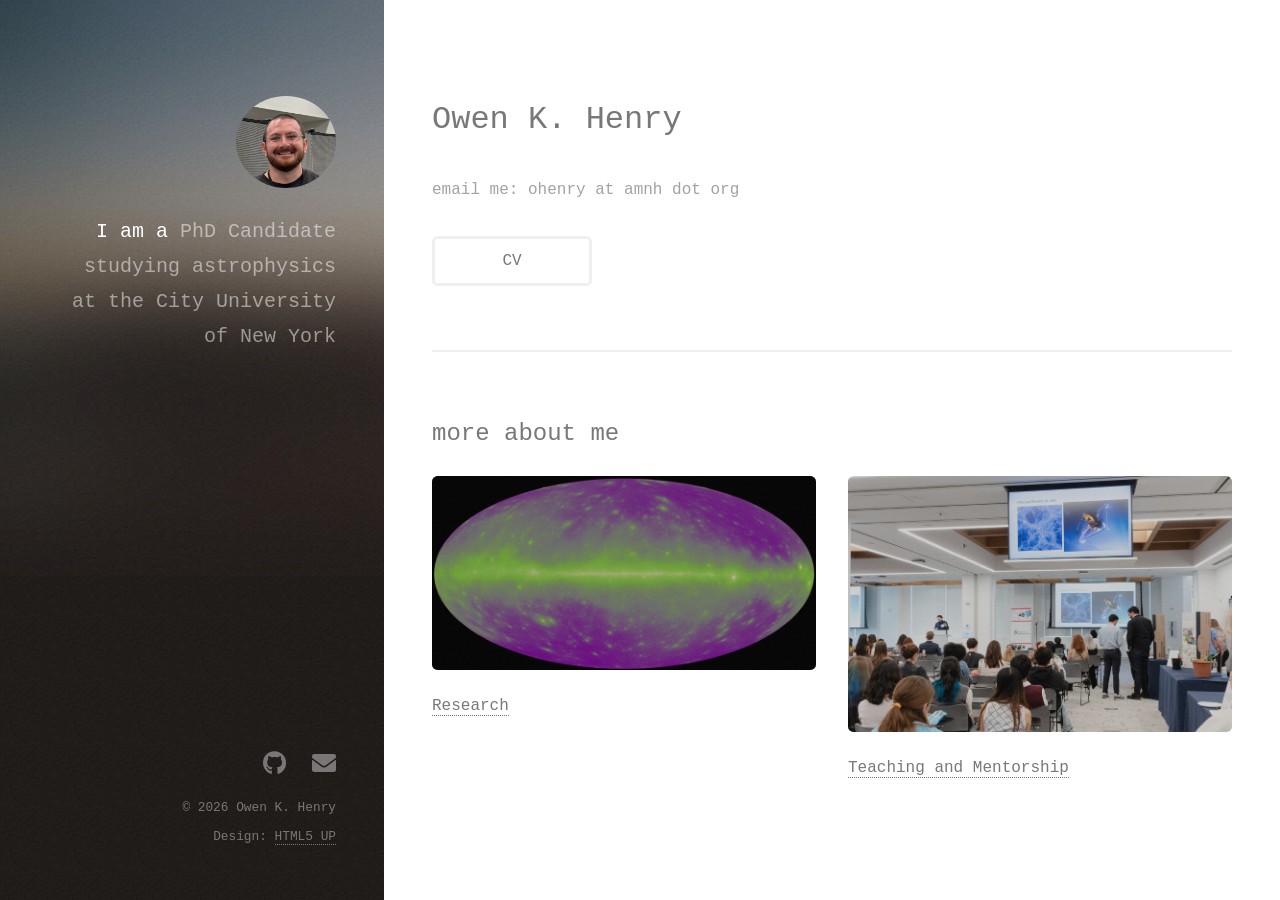
==== commit b1c0e880: "commented out outreach section for now" ====
--- a/index.html
+++ b/index.html
@@ -59,13 +59,13 @@
 			<p></p>
 		</article>
 
-		<article class="col-6 col-12-xsmall work-item">
+	<!--	<article class="col-6 col-12-xsmall work-item">
 			<a href="outreach.html" data-poptrox="iframe,900x600" class="image fit thumb">
 				<img src="images/fulls/230526-0309.jpg" alt="tching" />
 			</a>
 			<h3><a href="outreach.html">Outreach</a></h3>
 			<p></p>
-		</article>
+		</article> -->
 		
 		<!-- Repeat for other items -->
 	</div>
--- a/assets/css/main.css
+++ b/assets/css/main.css
@@ -1,5 +1,5 @@
 @import url("fontawesome-all.min.css");
-@import url("https://fonts.googleapis.com/css?family=Source+Sans+Pro:400,400italic");
+/* @import url("https://fonts.googleapis.com/css?family=Source+Sans+Pro:400,400italic"); */
 
 /*
 	Strata by HTML5 UP
@@ -99,7 +99,8 @@
 
 	body, input, select, textarea {
 		color: #a2a2a2;
-		font-family: "Source Sans Pro", Helvetica, sans-serif;
+		/* font-family: "Source Sans Pro", Helvetica, sans-serif; */
+		font-family: Consolas, "Courier New", monospace;
 		font-size: 16pt;
 		font-weight: 400;
 		line-height: 1.75em;
@@ -3218,4 +3219,4 @@
 				padding-left: 0;
 			}
 
-	}+	}
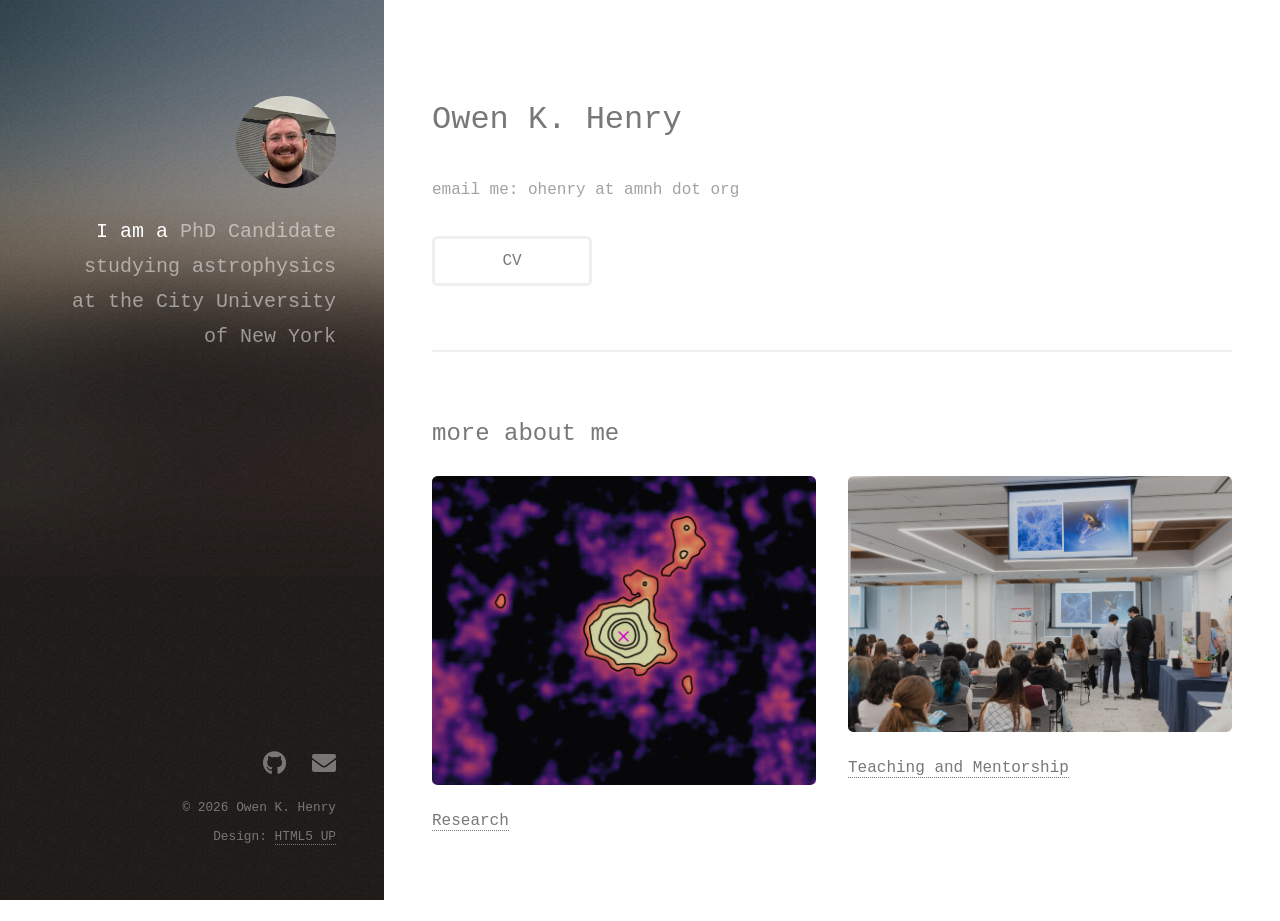
==== commit c40fe572: "updated research popup thumbnail" ====
--- a/index.html
+++ b/index.html
@@ -34,7 +34,7 @@
 						<p>email me: ohenry at amnh dot org</p>
 <ul class="actions">
 	<!-- Link directly to your uploaded CV file -->
-	<li><a href="OKH_CV_26 (1).pdf" class="button" target="_blank" rel="noopener noreferrer">CV</a></li>
+	<li><a href="OKH_CV_26.pdf" class="button" target="_blank" rel="noopener noreferrer">CV</a></li>
 </ul>
 					</section>
 
@@ -45,7 +45,7 @@
 		<article class="col-6 col-12-xsmall work-item">
 			<!-- Link to sub-page and set poptrox type to iframe with a window size of 900x600 -->
 			<a href="research.html" data-poptrox="iframe,900x600" class="image fit thumb">
-				<img src="images/fulls/fermi_allsky_18yr.png" alt="rsrch" />
+				<img src="images/fulls/V407Cyg2010_sqrtTS.png" alt="rsrch" />
 			</a>
 				<h3><a href="research.html">Research</a></h3>
 			<p></p>
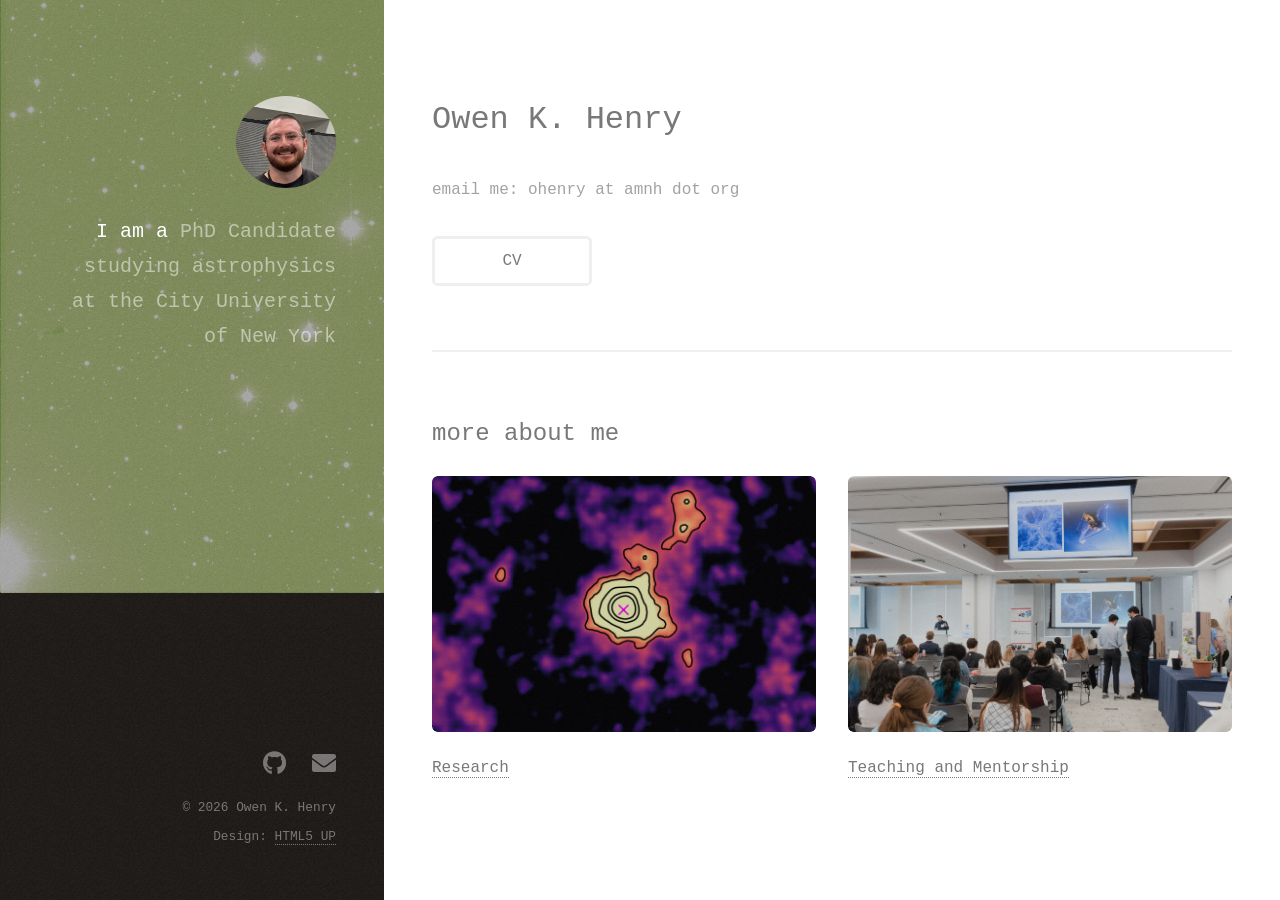
==== commit 9e449545: "Update index.html" ====
--- a/index.html
+++ b/index.html
@@ -16,7 +16,8 @@
 		<!-- Header -->
 			<header id="header">
 				<div class="inner">
-					<a href="#" class="image avatar"><img src="images/my_profpic.png" alt="" /></a>
+					<!-- <a href="#" class="image avatar"><img src="images/my_profpic.png" alt="" /></a> -->
+					<a href="images/my_profpic.png" class="image avatar"><img src="images/my_profpic.png" alt="Owen K. Henry" /></a>
 					<h1><strong>I am a</strong> PhD Candidate <br />
 					studying astrophysics at the City University of New York<br />
 				</div>
--- a/assets/css/main.css
+++ b/assets/css/main.css
@@ -2594,7 +2594,7 @@
 		justify-content: space-between;
 		background-color: #1f1815;
 		background-attachment: scroll,								scroll;
-		background-image: url("images/overlay.png"), url("../../images/bg.jpg");
+		background-image: url("images/overlay.png"), url("../../images/fulls/ts_rband_green.jpg");
 		background-position: top left,							top left;
 		background-repeat: repeat,								no-repeat;
 		background-size: auto,								150%;
@@ -3219,4 +3219,20 @@
 				padding-left: 0;
 			}
 
-	}
+
+	}
+
+.work-item .image.thumb {
+    display: block;
+    width: 100%;
+    aspect-ratio: 3 / 2;     /* pick any ratio: 1 / 1 for squares, 16 / 9 for wide */
+    overflow: hidden;
+}
+
+.work-item .image.thumb img {
+    width: 100%;
+    height: 100%;
+    object-fit: cover;       /* fills the box, cropping the edges */
+    object-position: center; /* change to "top", "left", etc. to choose what's kept */
+    display: block;
+}
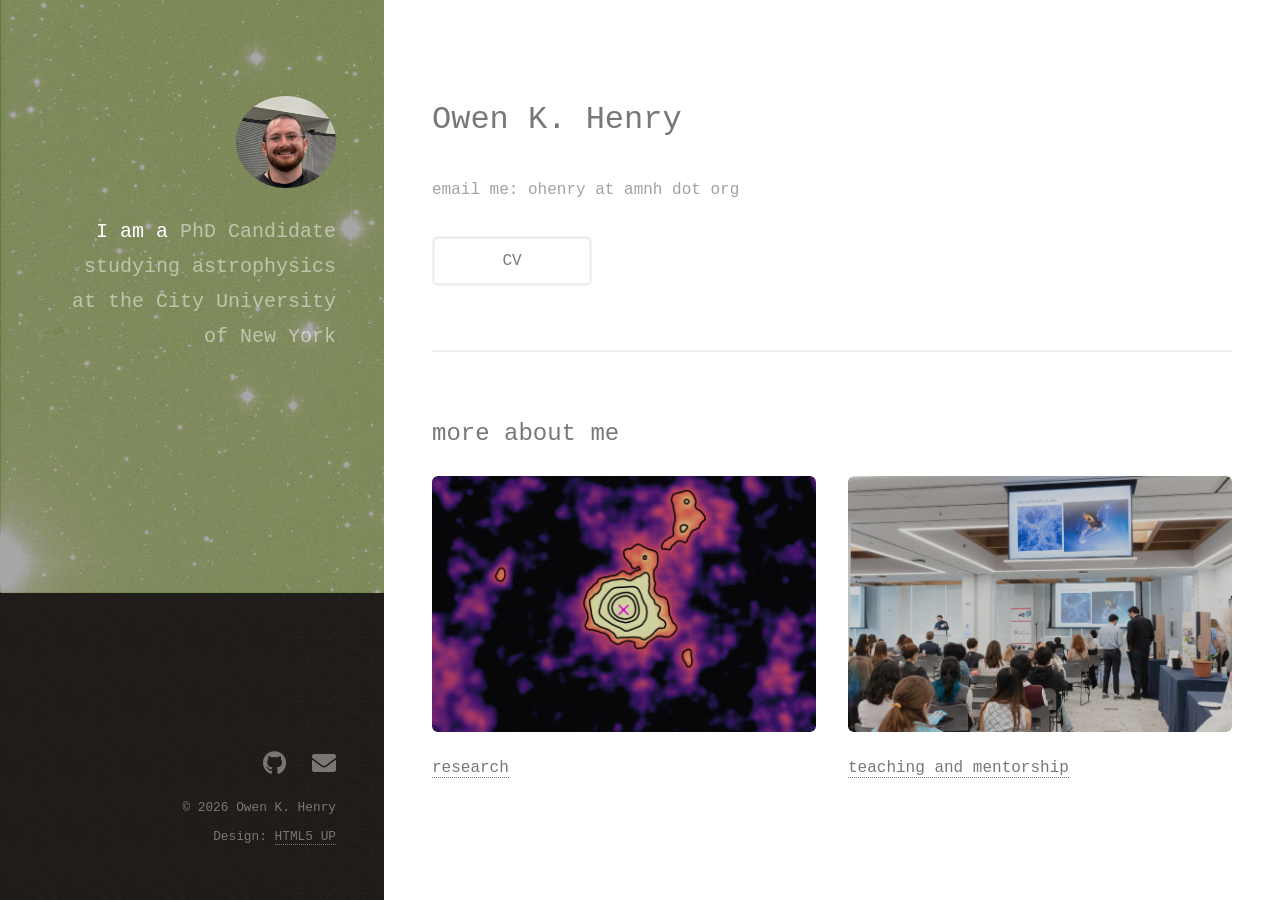
==== commit 9d5233bb: "change titles to lower case" ====
--- a/index.html
+++ b/index.html
@@ -19,7 +19,7 @@
 					<!-- <a href="#" class="image avatar"><img src="images/my_profpic.png" alt="" /></a> -->
 					<a href="images/my_profpic.png" class="image avatar"><img src="images/my_profpic.png" alt="Owen K. Henry" /></a>
 					<h1><strong>I am a</strong> PhD Candidate <br />
-					studying astrophysics at the City University of New York<br />
+					studying astrophysics at the City University of New York<br /></h1>
 				</div>
 			</header>
 
@@ -48,7 +48,7 @@
 			<a href="research.html" data-poptrox="iframe,900x600" class="image fit thumb">
 				<img src="images/fulls/V407Cyg2010_sqrtTS.png" alt="rsrch" />
 			</a>
-				<h3><a href="research.html">Research</a></h3>
+				<h3><a href="research.html">research</a></h3>
 			<p></p>
 		</article>
 
@@ -56,7 +56,7 @@
 			<a href="teaching.html" data-poptrox="iframe,900x600" class="image fit thumb">
 				<img src="images/fulls/230526-0236.jpg" alt="tching" />
 			</a>
-			<h3><a href="teaching.html">Teaching and Mentorship</a></h3>
+			<h3><a href="teaching.html">teaching and mentorship</a></h3>
 			<p></p>
 		</article>
 
@@ -453,5 +453,23 @@
 			<script src="assets/js/util.js"></script>
 			<script src="assets/js/main.js"></script>
 
+		<!-- Avatar popup -->
+			<script>
+				$(function() {
+					$('#header').poptrox({
+						selector: 'a.avatar',
+						overlayColor: '#2c2c2c',
+						overlayOpacity: 0.85,
+						popupCloserText: '',
+						popupLoaderText: '',
+						usePopupCaption: false,
+						usePopupDefaultStyling: false,
+						usePopupEasyClose: true,
+						usePopupNav: false,
+						windowMargin: 50
+					});
+				});
+			</script>
+
 	</body>
 </html>
--- a/assets/css/main.css
+++ b/assets/css/main.css
@@ -3236,3 +3236,5 @@
     object-position: center; /* change to "top", "left", etc. to choose what's kept */
     display: block;
 }
+
+#header .avatar { cursor: zoom-in; }
